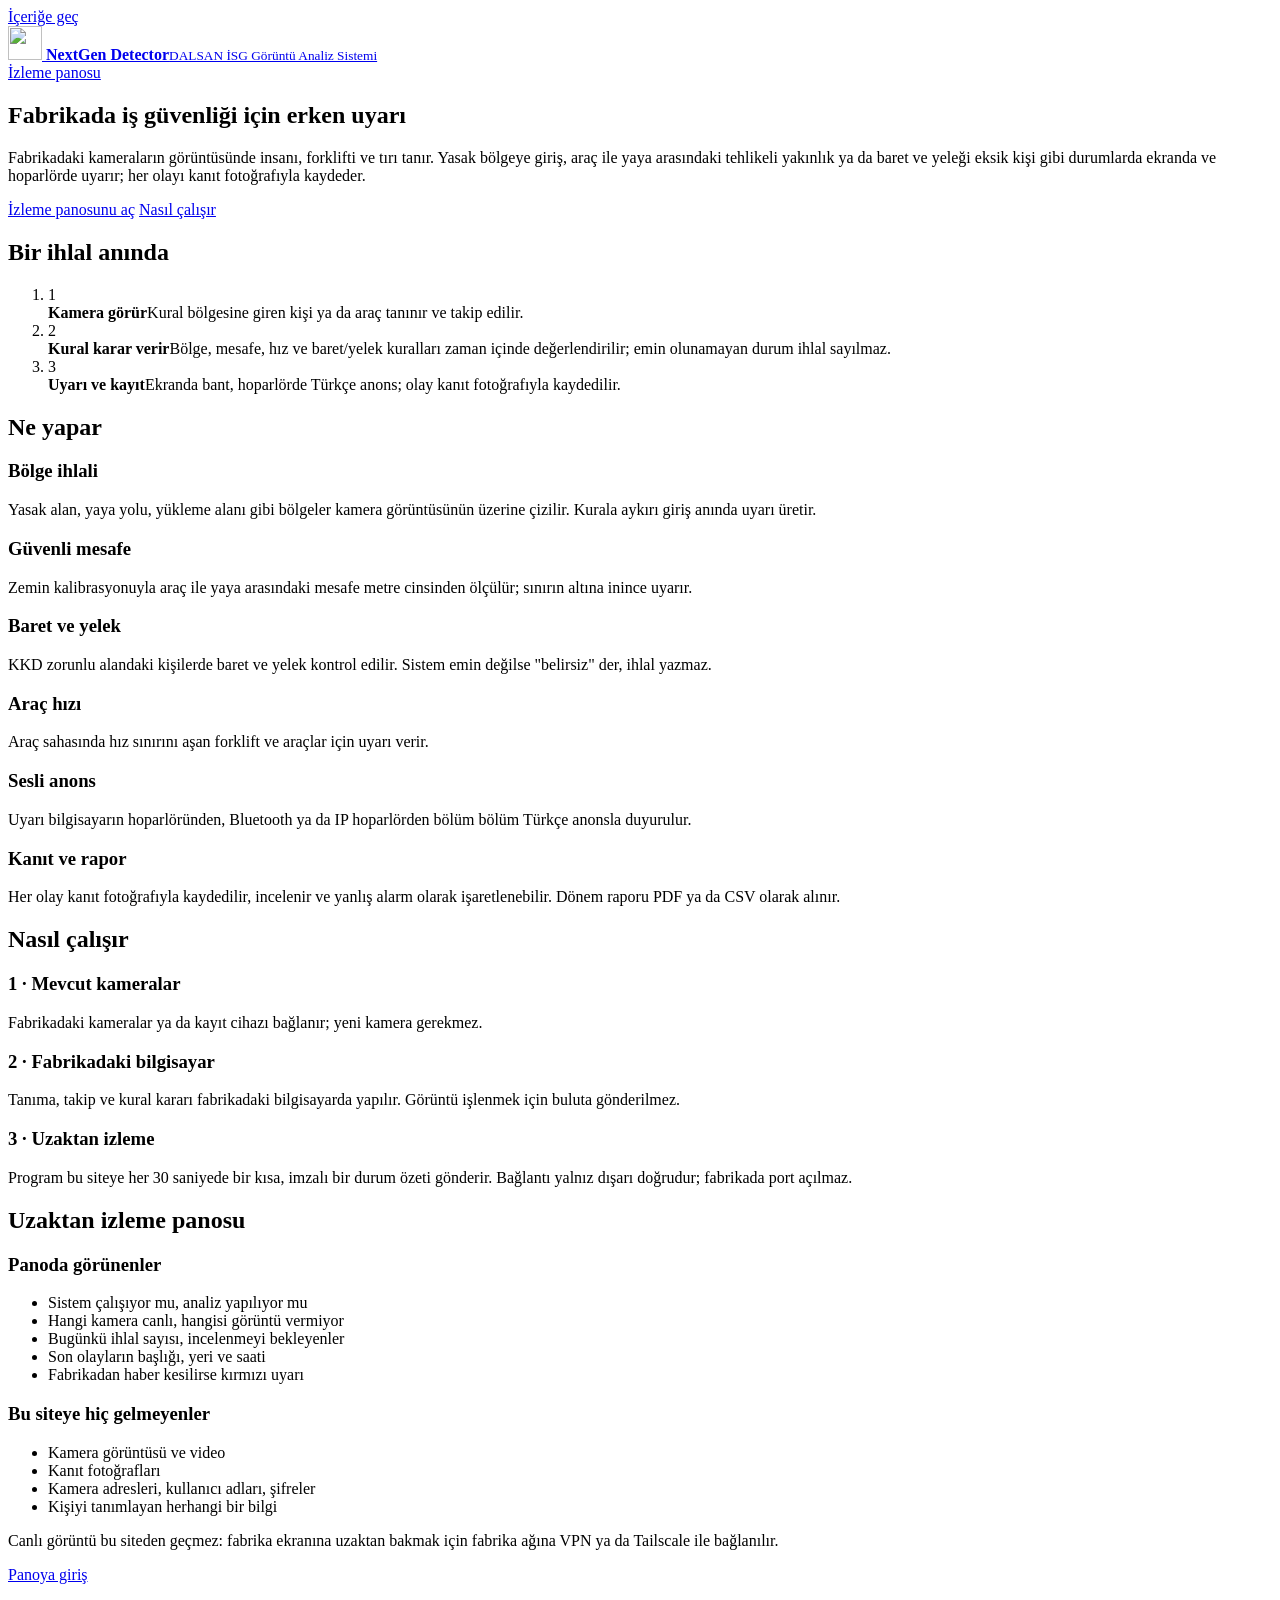
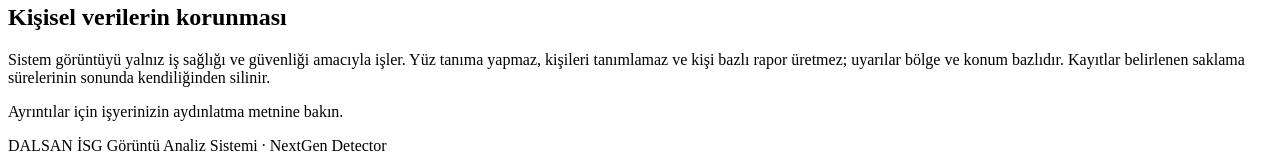
==== public/index.html @ 042dfd29 "Add Vercel site with remote monitoring dashboard for DALSAN Landing page (/) and a password-protecte" ====
<!doctype html>
<html lang="tr">
<head>
  <meta charset="utf-8">
  <meta name="viewport" content="width=device-width, initial-scale=1">
  <title>NextGen Detector · DALSAN İSG</title>
  <meta name="description" content="Fabrikadaki kameralarla iş güvenliği için erken uyarı sistemi ve uzak izleme panosu.">
  <meta name="robots" content="noindex, nofollow">
  <link rel="icon" href="/logo.svg" type="image/svg+xml">
  <link rel="stylesheet" href="/stil.css">
</head>
<body>
  <a class="atlama" href="#icerik">İçeriğe geç</a>

  <header class="ust">
    <div class="kap ust-ic">
      <a class="marka" href="/">
        <img src="/logo.svg" alt="" width="34" height="34">
        <span><b>NextGen Detector</b><small>DALSAN İSG Görüntü Analiz Sistemi</small></span>
      </a>
      <nav class="ust-sag" aria-label="Site">
        <a class="dugme" href="/pano">İzleme panosu</a>
      </nav>
    </div>
  </header>

  <main id="icerik" class="kap">
    <section class="giris-bolumu">
      <div>
        <h1>Fabrikada iş güvenliği için erken uyarı</h1>
        <p class="ozet">Fabrikadaki kameraların görüntüsünde insanı, forklifti ve tırı tanır.
          Yasak bölgeye giriş, araç ile yaya arasındaki tehlikeli yakınlık ya da baret ve
          yeleği eksik kişi gibi durumlarda ekranda ve hoparlörde uyarır; her olayı kanıt
          fotoğrafıyla kaydeder.</p>
        <div class="dugmeler">
          <a class="dugme" href="/pano">İzleme panosunu aç</a>
          <a class="dugme ikincil" href="#nasil">Nasıl çalışır</a>
        </div>
      </div>
      <div class="kart">
        <h2>Bir ihlal anında</h2>
        <ol class="akis">
          <li><span class="sira">1</span><div><b>Kamera görür</b><span>Kural bölgesine giren kişi ya da araç tanınır ve takip edilir.</span></div></li>
          <li><span class="sira">2</span><div><b>Kural karar verir</b><span>Bölge, mesafe, hız ve baret/yelek kuralları zaman içinde değerlendirilir; emin olunamayan durum ihlal sayılmaz.</span></div></li>
          <li><span class="sira">3</span><div><b>Uyarı ve kayıt</b><span>Ekranda bant, hoparlörde Türkçe anons; olay kanıt fotoğrafıyla kaydedilir.</span></div></li>
        </ol>
      </div>
    </section>

    <section class="bolum" aria-labelledby="ne-yapar">
      <h2 id="ne-yapar">Ne yapar</h2>
      <div class="ozellikler">
        <article class="kart">
          <h3>Bölge ihlali</h3>
          <p>Yasak alan, yaya yolu, yükleme alanı gibi bölgeler kamera görüntüsünün üzerine çizilir. Kurala aykırı giriş anında uyarı üretir.</p>
        </article>
        <article class="kart">
          <h3>Güvenli mesafe</h3>
          <p>Zemin kalibrasyonuyla araç ile yaya arasındaki mesafe metre cinsinden ölçülür; sınırın altına inince uyarır.</p>
        </article>
        <article class="kart">
          <h3>Baret ve yelek</h3>
          <p>KKD zorunlu alandaki kişilerde baret ve yelek kontrol edilir. Sistem emin değilse "belirsiz" der, ihlal yazmaz.</p>
        </article>
        <article class="kart">
          <h3>Araç hızı</h3>
          <p>Araç sahasında hız sınırını aşan forklift ve araçlar için uyarı verir.</p>
        </article>
        <article class="kart">
          <h3>Sesli anons</h3>
          <p>Uyarı bilgisayarın hoparlöründen, Bluetooth ya da IP hoparlörden bölüm bölüm Türkçe anonsla duyurulur.</p>
        </article>
        <article class="kart">
          <h3>Kanıt ve rapor</h3>
          <p>Her olay kanıt fotoğrafıyla kaydedilir, incelenir ve yanlış alarm olarak işaretlenebilir. Dönem raporu PDF ya da CSV olarak alınır.</p>
        </article>
      </div>
    </section>

    <section class="bolum" id="nasil" aria-labelledby="nasil-baslik">
      <h2 id="nasil-baslik">Nasıl çalışır</h2>
      <div class="ozellikler">
        <article class="kart">
          <h3>1 · Mevcut kameralar</h3>
          <p>Fabrikadaki kameralar ya da kayıt cihazı bağlanır; yeni kamera gerekmez.</p>
        </article>
        <article class="kart">
          <h3>2 · Fabrikadaki bilgisayar</h3>
          <p>Tanıma, takip ve kural kararı fabrikadaki bilgisayarda yapılır. Görüntü işlenmek için buluta gönderilmez.</p>
        </article>
        <article class="kart">
          <h3>3 · Uzaktan izleme</h3>
          <p>Program bu siteye her 30 saniyede bir kısa, imzalı bir durum özeti gönderir. Bağlantı yalnız dışarı doğrudur; fabrikada port açılmaz.</p>
        </article>
      </div>
    </section>

    <section class="bolum" aria-labelledby="uzak">
      <h2 id="uzak">Uzaktan izleme panosu</h2>
      <div class="liste-iki">
        <div class="kart">
          <h3 class="basari-baslik">Panoda görünenler</h3>
          <ul class="isaretli">
            <li>Sistem çalışıyor mu, analiz yapılıyor mu</li>
            <li>Hangi kamera canlı, hangisi görüntü vermiyor</li>
            <li>Bugünkü ihlal sayısı, incelenmeyi bekleyenler</li>
            <li>Son olayların başlığı, yeri ve saati</li>
            <li>Fabrikadan haber kesilirse kırmızı uyarı</li>
          </ul>
        </div>
        <div class="kart">
          <h3 class="tehlike-baslik">Bu siteye hiç gelmeyenler</h3>
          <ul class="isaretli">
            <li>Kamera görüntüsü ve video</li>
            <li>Kanıt fotoğrafları</li>
            <li>Kamera adresleri, kullanıcı adları, şifreler</li>
            <li>Kişiyi tanımlayan herhangi bir bilgi</li>
          </ul>
        </div>
      </div>
      <p class="not">Canlı görüntü bu siteden geçmez: fabrika ekranına uzaktan bakmak için fabrika
        ağına VPN ya da Tailscale ile bağlanılır.</p>
      <div class="dugmeler"><a class="dugme" href="/pano">Panoya giriş</a></div>
    </section>

    <section class="bolum" aria-labelledby="kvkk">
      <h2 id="kvkk">Kişisel verilerin korunması</h2>
      <div class="kart">
        <p>Sistem görüntüyü yalnız iş sağlığı ve güvenliği amacıyla işler. Yüz tanıma yapmaz,
          kişileri tanımlamaz ve kişi bazlı rapor üretmez; uyarılar bölge ve konum bazlıdır.
          Kayıtlar belirlenen saklama sürelerinin sonunda kendiliğinden silinir.</p>
        <p class="not">Ayrıntılar için işyerinizin aydınlatma metnine bakın.</p>
      </div>
    </section>
  </main>

  <footer class="alt">
    <div class="kap">DALSAN İSG Görüntü Analiz Sistemi · NextGen Detector</div>
  </footer>
</body>
</html>
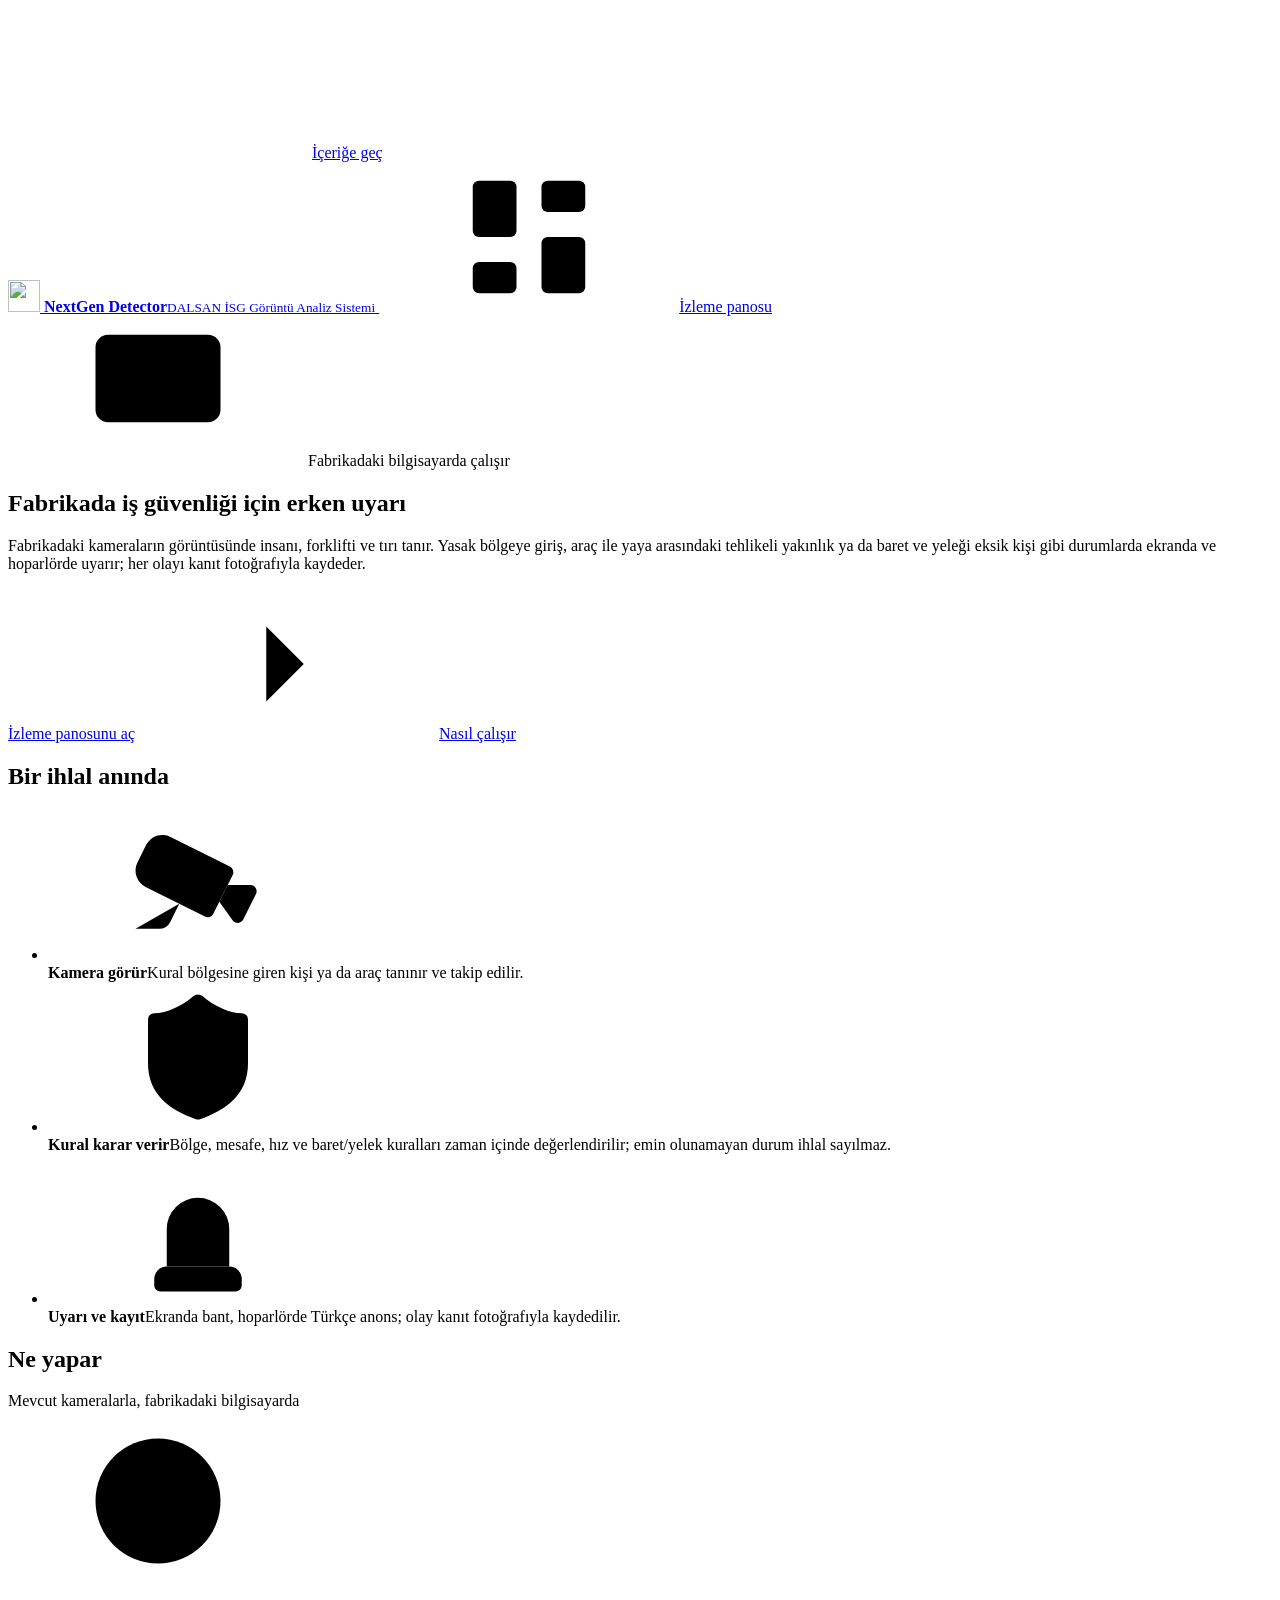
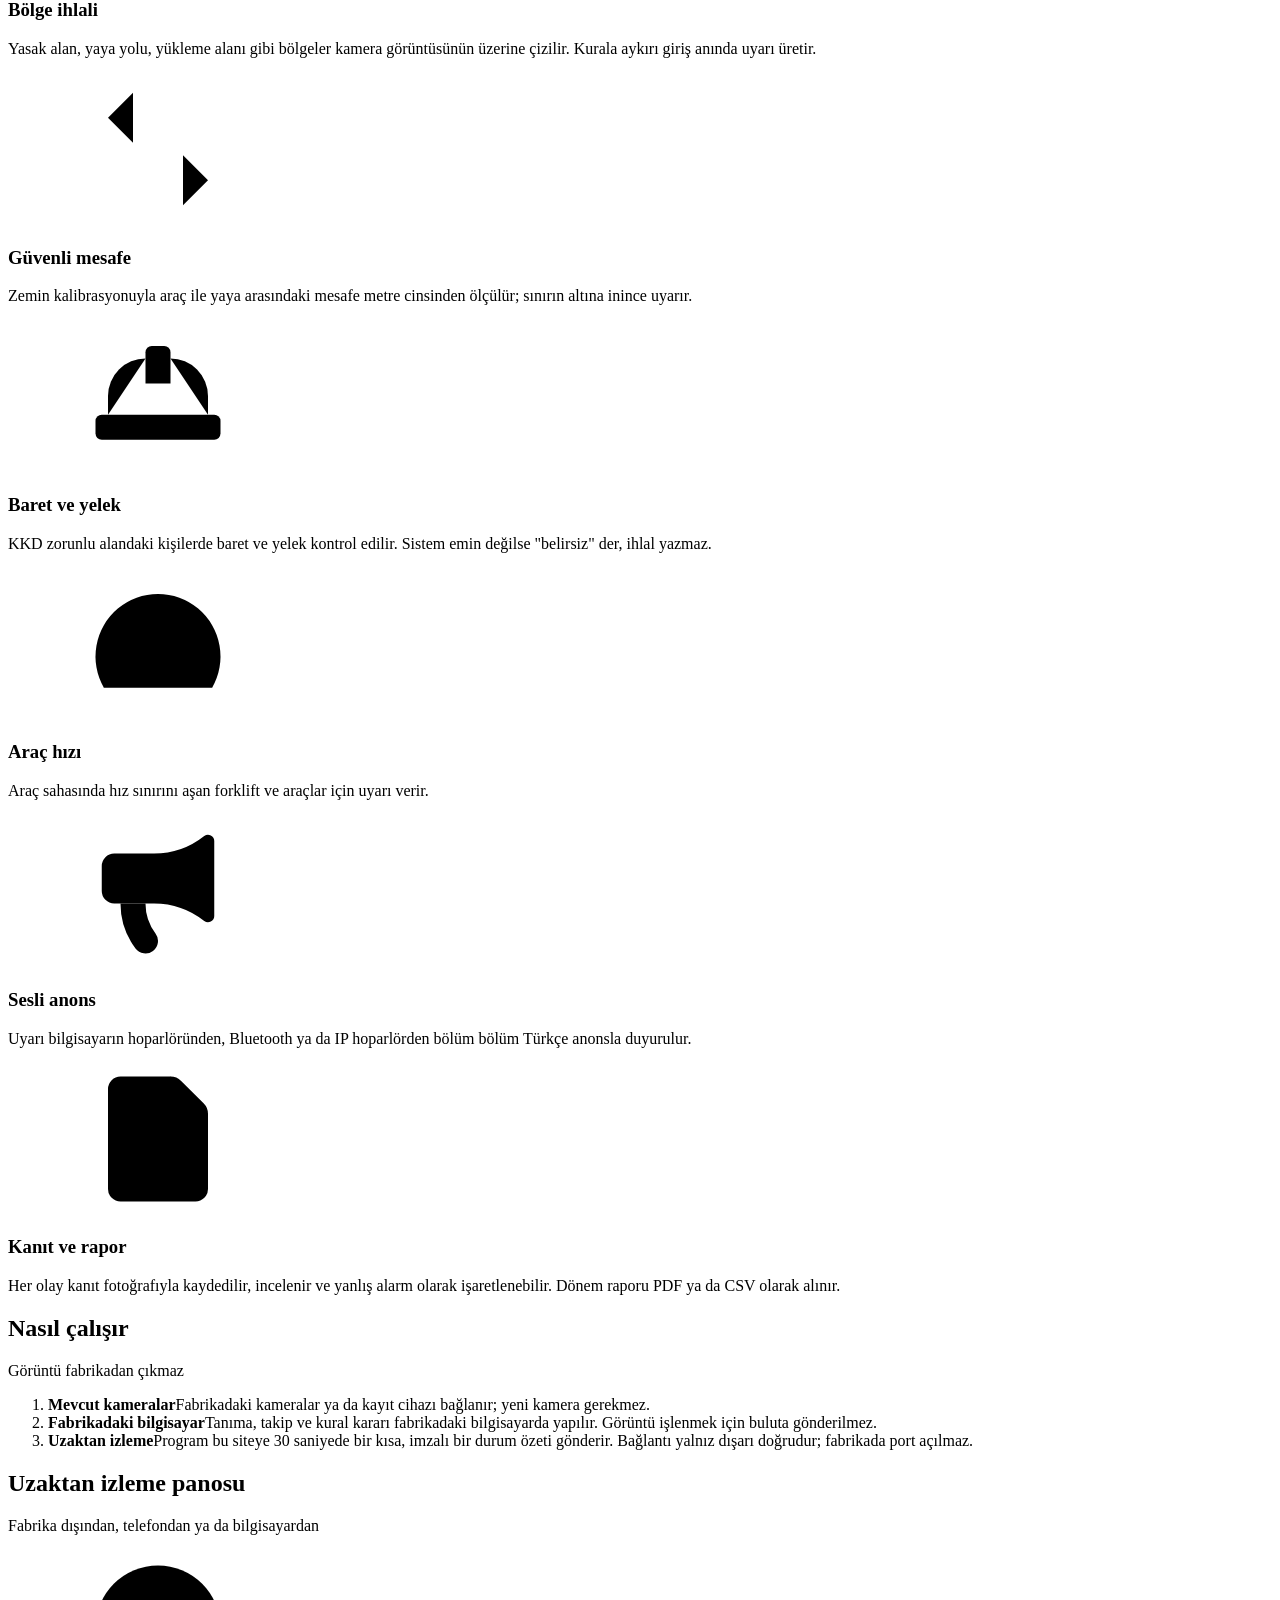
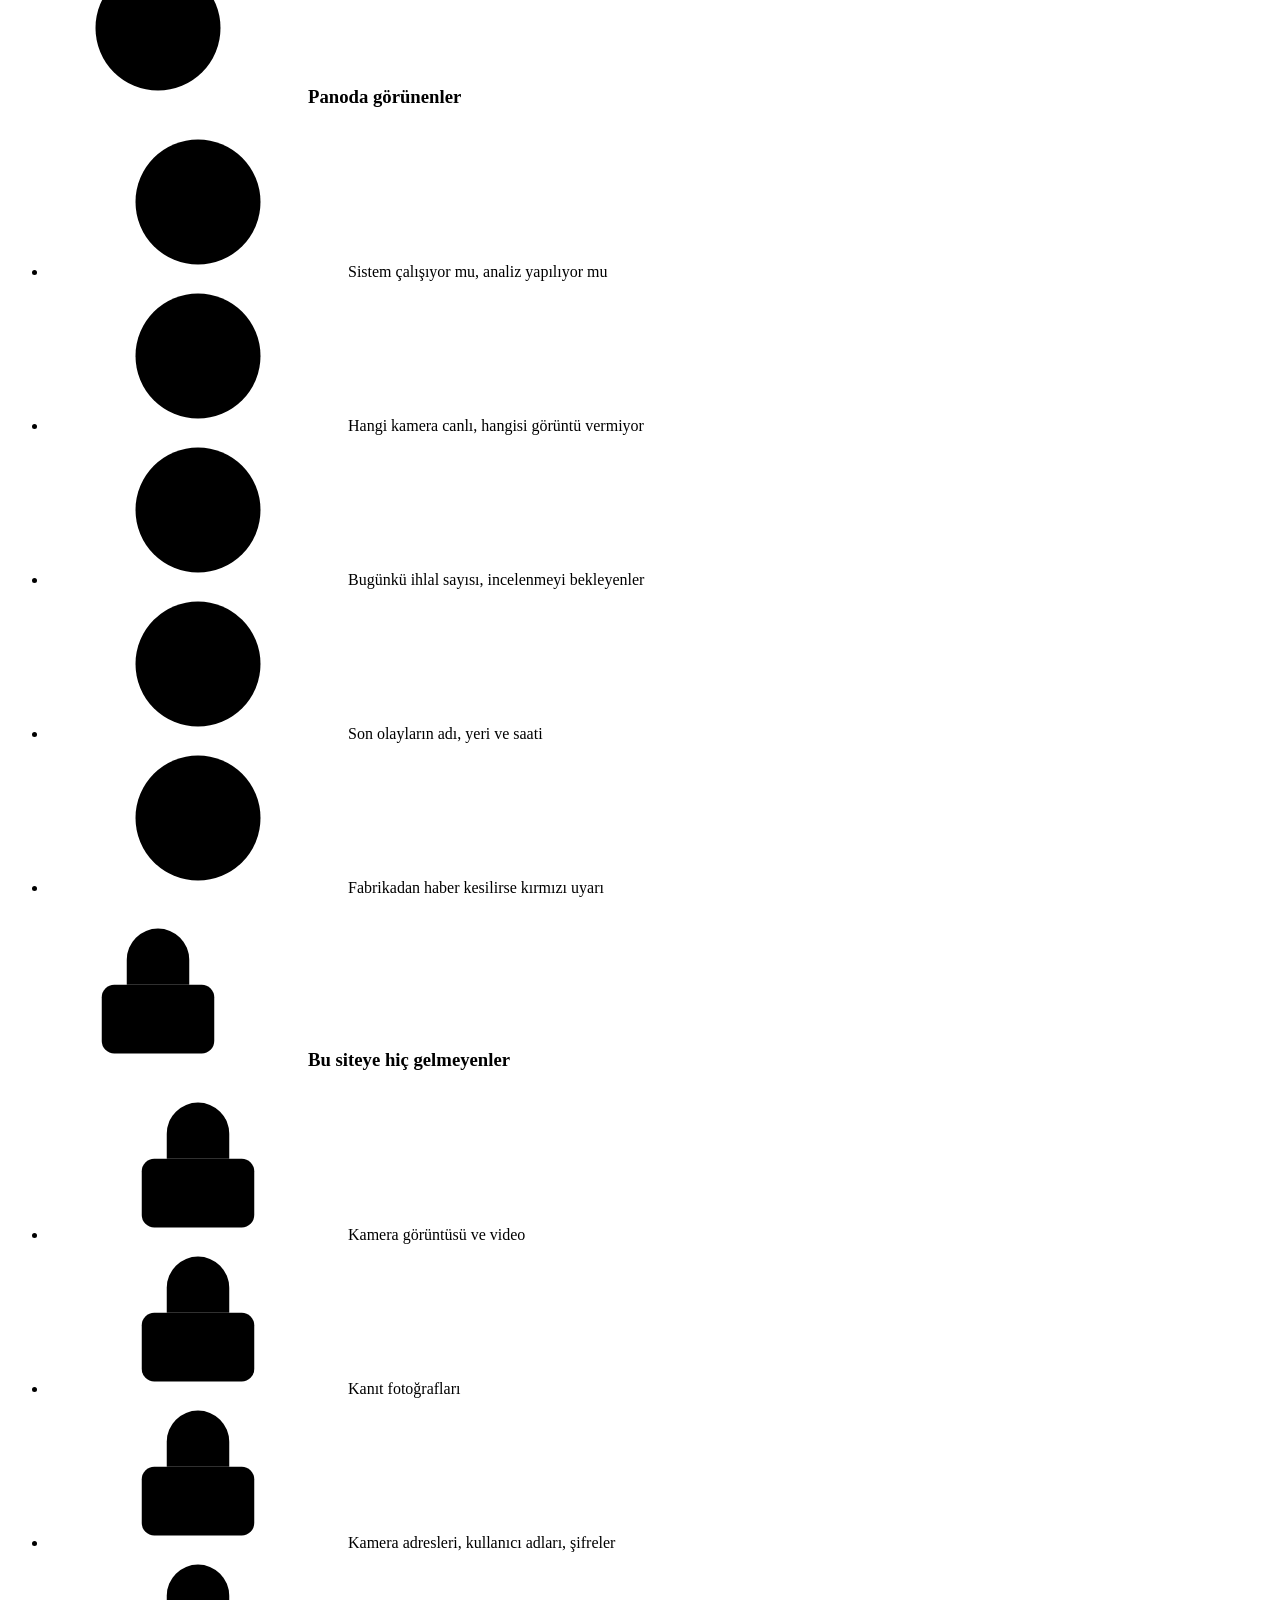
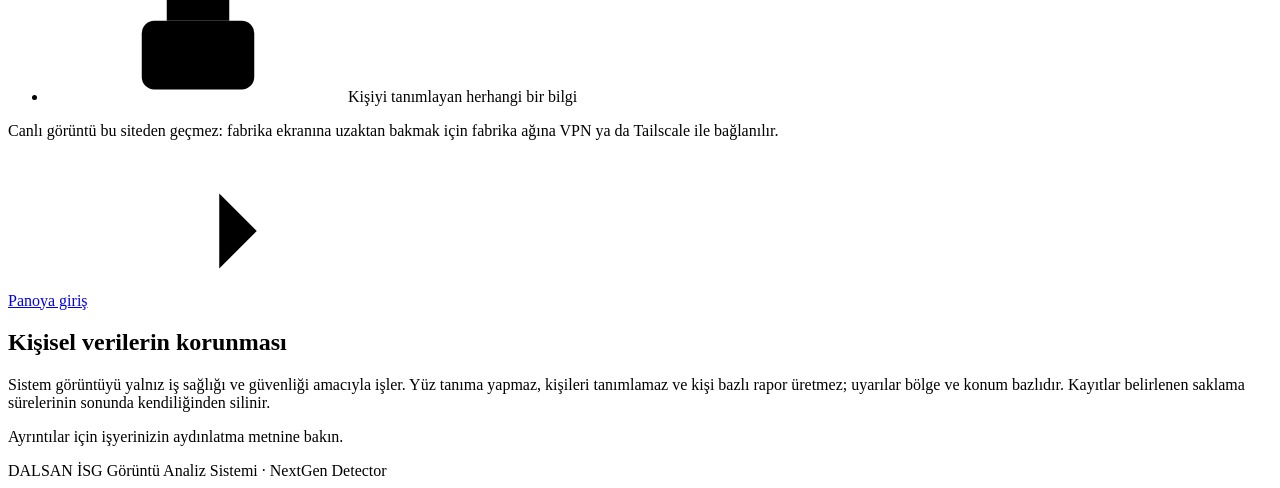
==== commit 10193f04: "Redesign the site with the Innex admin layout and a mobile tab bar Desktop follows the laffogato Inn" ====
--- a/public/index.html
+++ b/public/index.html
@@ -2,7 +2,8 @@
 <html lang="tr">
 <head>
   <meta charset="utf-8">
-  <meta name="viewport" content="width=device-width, initial-scale=1">
+  <meta name="viewport" content="width=device-width, initial-scale=1, viewport-fit=cover">
+  <meta name="theme-color" content="#ffffff">
   <title>NextGen Detector · DALSAN İSG</title>
   <meta name="description" content="Fabrikadaki kameralarla iş güvenliği için erken uyarı sistemi ve uzak izleme panosu.">
   <meta name="robots" content="noindex, nofollow">
@@ -10,132 +11,98 @@
   <link rel="stylesheet" href="/stil.css">
 </head>
 <body>
+  <svg class="gorsel-gizli" aria-hidden="true" focusable="false" xmlns="http://www.w3.org/2000/svg"><symbol id="i-genel" viewBox="0 0 24 24"><rect width="7" height="9" x="3" y="3" rx="1"/> <rect width="7" height="5" x="14" y="3" rx="1"/> <rect width="7" height="9" x="14" y="12" rx="1"/> <rect width="7" height="5" x="3" y="16" rx="1"/></symbol><symbol id="i-kamera" viewBox="0 0 24 24"><path d="M16.75 12h3.632a1 1 0 0 1 .894 1.447l-2.034 4.069a1 1 0 0 1-1.708.134l-2.124-2.97"/> <path d="M17.106 9.053a1 1 0 0 1 .447 1.341l-3.106 6.211a1 1 0 0 1-1.342.447L3.61 12.3a2.92 2.92 0 0 1-1.3-3.91L3.69 5.6a2.92 2.92 0 0 1 3.92-1.3z"/> <path d="M2 19h3.76a2 2 0 0 0 1.8-1.1L9 15"/> <path d="M2 21v-4"/> <path d="M7 9h.01"/></symbol><symbol id="i-olay" viewBox="0 0 24 24"><path d="M10.268 21a2 2 0 0 0 3.464 0"/> <path d="M3.262 15.326A1 1 0 0 0 4 17h16a1 1 0 0 0 .74-1.673C19.41 13.956 18 12.499 18 8A6 6 0 0 0 6 8c0 4.499-1.411 5.956-2.738 7.326"/></symbol><symbol id="i-ekran" viewBox="0 0 24 24"><rect width="20" height="14" x="2" y="3" rx="2"/> <line x1="8" x2="16" y1="21" y2="21"/> <line x1="12" x2="12" y1="17" y2="21"/></symbol><symbol id="i-cikis" viewBox="0 0 24 24"><path d="m16 17 5-5-5-5"/> <path d="M21 12H9"/> <path d="M9 21H5a2 2 0 0 1-2-2V5a2 2 0 0 1 2-2h4"/></symbol><symbol id="i-ana" viewBox="0 0 24 24"><path d="M15 21v-8a1 1 0 0 0-1-1h-4a1 1 0 0 0-1 1v8"/> <path d="M3 10a2 2 0 0 1 .709-1.528l7-6a2 2 0 0 1 2.582 0l7 6A2 2 0 0 1 21 10v9a2 2 0 0 1-2 2H5a2 2 0 0 1-2-2z"/></symbol><symbol id="i-uyari" viewBox="0 0 24 24"><path d="m21.73 18-8-14a2 2 0 0 0-3.48 0l-8 14A2 2 0 0 0 4 21h16a2 2 0 0 0 1.73-3"/> <path d="M12 9v4"/> <path d="M12 17h.01"/></symbol><symbol id="i-tamam" viewBox="0 0 24 24"><circle cx="12" cy="12" r="10"/> <path d="m16 9-5.5 5.5L8 12"/></symbol><symbol id="i-hata" viewBox="0 0 24 24"><circle cx="12" cy="12" r="10"/> <path d="m15 9-6 6"/> <path d="m9 9 6 6"/></symbol><symbol id="i-sistem" viewBox="0 0 24 24"><path d="M22 12h-2.48a2 2 0 0 0-1.93 1.46l-2.35 8.36a.25.25 0 0 1-.48 0L9.24 2.18a.25.25 0 0 0-.48 0l-2.35 8.36A2 2 0 0 1 4.49 12H2"/></symbol><symbol id="i-kural" viewBox="0 0 24 24"><path d="M20 13c0 5-3.5 7.5-7.66 8.95a1 1 0 0 1-.67-.01C7.5 20.5 4 18 4 13V6a1 1 0 0 1 1-1c2 0 4.5-1.2 6.24-2.72a1.17 1.17 0 0 1 1.52 0C14.51 3.81 17 5 19 5a1 1 0 0 1 1 1z"/> <path d="M12 8v4"/> <path d="M12 16h.01"/></symbol><symbol id="i-siren" viewBox="0 0 24 24"><path d="M7 18v-6a5 5 0 1 1 10 0v6"/> <path d="M5 21a1 1 0 0 0 1 1h12a1 1 0 0 0 1-1v-1a2 2 0 0 0-2-2H7a2 2 0 0 0-2 2z"/> <path d="M21 12h1"/> <path d="M18.5 4.5 18 5"/> <path d="M2 12h1"/> <path d="M12 2v1"/> <path d="m4.929 4.929.707.707"/> <path d="M12 12v6"/></symbol><symbol id="i-inceleme" viewBox="0 0 24 24"><path d="m8 11 2 2 4-4"/> <circle cx="11" cy="11" r="8"/> <path d="m21 21-4.3-4.3"/></symbol><symbol id="i-kopuk" viewBox="0 0 24 24"><path d="M12 20h.01"/> <path d="M8.5 16.429a5 5 0 0 1 7 0"/> <path d="M5 12.859a10 10 0 0 1 5.17-2.69"/> <path d="M19 12.859a10 10 0 0 0-2.007-1.523"/> <path d="M2 8.82a15 15 0 0 1 4.177-2.643"/> <path d="M22 8.82a15 15 0 0 0-11.288-3.764"/> <path d="m2 2 20 20"/></symbol><symbol id="i-kilavuz" viewBox="0 0 24 24"><path d="M12 5v16"/> <path d="M20.001 19A2 2 0 0022 17V5a2 2 0 00-1.999-2L16 3.002A5 5 0 0012 5a5 5 0 00-4-2H4a2 2 0 00-2 2v12a2 2 0 001.999 2H8a5 5 0 014 2 5 5 0 014-2z"/></symbol><symbol id="i-yenile" viewBox="0 0 24 24"><path d="M3 12a9 9 0 0 1 9-9 9.75 9.75 0 0 1 6.74 2.74L21 8"/><path d="M21 3v5h-5"/><path d="M21 12a9 9 0 0 1-9 9 9.75 9.75 0 0 1-6.74-2.74L3 16"/><path d="M8 16H3v5"/></symbol><symbol id="i-dis" viewBox="0 0 24 24"><path d="M15 3h6v6"/><path d="M10 14 21 3"/><path d="M18 13v6a2 2 0 0 1-2 2H5a2 2 0 0 1-2-2V8a2 2 0 0 1 2-2h6"/></symbol><symbol id="i-ileri" viewBox="0 0 24 24"><path d="m9 18 6-6-6-6"/></symbol><symbol id="i-saat" viewBox="0 0 24 24"><circle cx="12" cy="12" r="10"/><path d="M12 6v6l4 2"/></symbol><symbol id="i-kilit" viewBox="0 0 24 24"><rect width="18" height="11" x="3" y="11" rx="2" ry="2"/><path d="M7 11V7a5 5 0 0 1 10 0v4"/></symbol><symbol id="i-yasak" viewBox="0 0 24 24"><circle cx="12" cy="12" r="10"/> <path d="M4.929 4.929 19.07 19.071"/></symbol><symbol id="i-mesafe" viewBox="0 0 24 24"><path d="M8 3 4 7l4 4"/> <path d="M4 7h16"/> <path d="m16 21 4-4-4-4"/> <path d="M20 17H4"/></symbol><symbol id="i-kkd" viewBox="0 0 24 24"><path d="M10 10V5a1 1 0 0 1 1-1h2a1 1 0 0 1 1 1v5"/> <path d="M14 6a6 6 0 0 1 6 6v3"/> <path d="M4 15v-3a6 6 0 0 1 6-6"/> <rect x="2" y="15" width="20" height="4" rx="1"/></symbol><symbol id="i-hiz" viewBox="0 0 24 24"><path d="m12 14 4-4"/> <path d="M3.34 19a10 10 0 1 1 17.32 0"/></symbol><symbol id="i-anons" viewBox="0 0 24 24"><path d="M11 6a13 13 0 0 0 8.4-2.8A1 1 0 0 1 21 4v12a1 1 0 0 1-1.6.8A13 13 0 0 0 11 14H5a2 2 0 0 1-2-2V8a2 2 0 0 1 2-2z"/> <path d="M6 14a12 12 0 0 0 2.4 7.2 2 2 0 0 0 3.2-2.4A8 8 0 0 1 10 14"/> <path d="M8 6v8"/></symbol><symbol id="i-rapor" viewBox="0 0 24 24"><path d="M6 22a2 2 0 0 1-2-2V4a2 2 0 0 1 2-2h8a2.4 2.4 0 0 1 1.704.706l3.588 3.588A2.4 2.4 0 0 1 20 8v12a2 2 0 0 1-2 2z"/> <path d="M14 2v5a1 1 0 0 0 1 1h5"/> <path d="M10 9H8"/> <path d="M16 13H8"/> <path d="M16 17H8"/></symbol></svg>
   <a class="atlama" href="#icerik">İçeriğe geç</a>
 
-  <header class="ust">
-    <div class="kap ust-ic">
-      <a class="marka" href="/">
-        <img src="/logo.svg" alt="" width="34" height="34">
-        <span><b>NextGen Detector</b><small>DALSAN İSG Görüntü Analiz Sistemi</small></span>
-      </a>
-      <nav class="ust-sag" aria-label="Site">
-        <a class="dugme" href="/pano">İzleme panosu</a>
-      </nav>
-    </div>
+  <header class="site-ust">
+    <a class="logo-satiri" href="/">
+      <img src="/logo.svg" alt="" width="32" height="32">
+      <span><b>NextGen Detector</b><small>DALSAN İSG Görüntü Analiz Sistemi</small></span>
+    </a>
+    <a class="dugme birincil" href="/pano"><svg class="simge" aria-hidden="true"><use href="#i-genel"/></svg>İzleme panosu</a>
   </header>
 
-  <main id="icerik" class="kap">
-    <section class="giris-bolumu">
+  <main id="icerik" class="site-ana">
+    <section class="kahraman">
       <div>
+        <span class="rozet bilgi"><svg class="simge" aria-hidden="true"><use href="#i-ekran"/></svg>Fabrikadaki bilgisayarda çalışır</span>
         <h1>Fabrikada iş güvenliği için erken uyarı</h1>
         <p class="ozet">Fabrikadaki kameraların görüntüsünde insanı, forklifti ve tırı tanır.
           Yasak bölgeye giriş, araç ile yaya arasındaki tehlikeli yakınlık ya da baret ve
           yeleği eksik kişi gibi durumlarda ekranda ve hoparlörde uyarır; her olayı kanıt
           fotoğrafıyla kaydeder.</p>
         <div class="dugmeler">
-          <a class="dugme" href="/pano">İzleme panosunu aç</a>
+          <a class="dugme birincil" href="/pano">İzleme panosunu aç<svg class="simge" aria-hidden="true"><use href="#i-ileri"/></svg></a>
           <a class="dugme ikincil" href="#nasil">Nasıl çalışır</a>
         </div>
       </div>
-      <div class="kart">
-        <h2>Bir ihlal anında</h2>
-        <ol class="akis">
-          <li><span class="sira">1</span><div><b>Kamera görür</b><span>Kural bölgesine giren kişi ya da araç tanınır ve takip edilir.</span></div></li>
-          <li><span class="sira">2</span><div><b>Kural karar verir</b><span>Bölge, mesafe, hız ve baret/yelek kuralları zaman içinde değerlendirilir; emin olunamayan durum ihlal sayılmaz.</span></div></li>
-          <li><span class="sira">3</span><div><b>Uyarı ve kayıt</b><span>Ekranda bant, hoparlörde Türkçe anons; olay kanıt fotoğrafıyla kaydedilir.</span></div></li>
-        </ol>
-      </div>
+      <section class="kart" aria-labelledby="ihlal-aninda">
+        <div class="kart-basligi"><h2 id="ihlal-aninda">Bir ihlal anında</h2></div>
+        <ul class="cizelge">
+          <li><span class="ikon-kutu "><svg class="simge" aria-hidden="true"><use href="#i-kamera"/></svg></span><div class="cizelge-govde"><b>Kamera görür</b><span>Kural bölgesine giren kişi ya da araç tanınır ve takip edilir.</span></div><span></span></li>
+          <li><span class="ikon-kutu bal"><svg class="simge" aria-hidden="true"><use href="#i-kural"/></svg></span><div class="cizelge-govde"><b>Kural karar verir</b><span>Bölge, mesafe, hız ve baret/yelek kuralları zaman içinde değerlendirilir; emin olunamayan durum ihlal sayılmaz.</span></div><span></span></li>
+          <li><span class="ikon-kutu gul"><svg class="simge" aria-hidden="true"><use href="#i-siren"/></svg></span><div class="cizelge-govde"><b>Uyarı ve kayıt</b><span>Ekranda bant, hoparlörde Türkçe anons; olay kanıt fotoğrafıyla kaydedilir.</span></div><span></span></li>
+        </ul>
+      </section>
     </section>
 
     <section class="bolum" aria-labelledby="ne-yapar">
-      <h2 id="ne-yapar">Ne yapar</h2>
-      <div class="ozellikler">
-        <article class="kart">
-          <h3>Bölge ihlali</h3>
-          <p>Yasak alan, yaya yolu, yükleme alanı gibi bölgeler kamera görüntüsünün üzerine çizilir. Kurala aykırı giriş anında uyarı üretir.</p>
-        </article>
-        <article class="kart">
-          <h3>Güvenli mesafe</h3>
-          <p>Zemin kalibrasyonuyla araç ile yaya arasındaki mesafe metre cinsinden ölçülür; sınırın altına inince uyarır.</p>
-        </article>
-        <article class="kart">
-          <h3>Baret ve yelek</h3>
-          <p>KKD zorunlu alandaki kişilerde baret ve yelek kontrol edilir. Sistem emin değilse "belirsiz" der, ihlal yazmaz.</p>
-        </article>
-        <article class="kart">
-          <h3>Araç hızı</h3>
-          <p>Araç sahasında hız sınırını aşan forklift ve araçlar için uyarı verir.</p>
-        </article>
-        <article class="kart">
-          <h3>Sesli anons</h3>
-          <p>Uyarı bilgisayarın hoparlöründen, Bluetooth ya da IP hoparlörden bölüm bölüm Türkçe anonsla duyurulur.</p>
-        </article>
-        <article class="kart">
-          <h3>Kanıt ve rapor</h3>
-          <p>Her olay kanıt fotoğrafıyla kaydedilir, incelenir ve yanlış alarm olarak işaretlenebilir. Dönem raporu PDF ya da CSV olarak alınır.</p>
-        </article>
+      <div class="bolum-basligi"><h2 id="ne-yapar">Ne yapar</h2><p>Mevcut kameralarla, fabrikadaki bilgisayarda</p></div>
+      <div class="ozellik-izgara">
+        <article class="ozellik"><span class="ikon-kutu gul"><svg class="simge" aria-hidden="true"><use href="#i-yasak"/></svg></span><h3>Bölge ihlali</h3><p>Yasak alan, yaya yolu, yükleme alanı gibi bölgeler kamera görüntüsünün üzerine çizilir. Kurala aykırı giriş anında uyarı üretir.</p></article>
+        <article class="ozellik"><span class="ikon-kutu "><svg class="simge" aria-hidden="true"><use href="#i-mesafe"/></svg></span><h3>Güvenli mesafe</h3><p>Zemin kalibrasyonuyla araç ile yaya arasındaki mesafe metre cinsinden ölçülür; sınırın altına inince uyarır.</p></article>
+        <article class="ozellik"><span class="ikon-kutu bal"><svg class="simge" aria-hidden="true"><use href="#i-kkd"/></svg></span><h3>Baret ve yelek</h3><p>KKD zorunlu alandaki kişilerde baret ve yelek kontrol edilir. Sistem emin değilse "belirsiz" der, ihlal yazmaz.</p></article>
+        <article class="ozellik"><span class="ikon-kutu mor"><svg class="simge" aria-hidden="true"><use href="#i-hiz"/></svg></span><h3>Araç hızı</h3><p>Araç sahasında hız sınırını aşan forklift ve araçlar için uyarı verir.</p></article>
+        <article class="ozellik"><span class="ikon-kutu yesil"><svg class="simge" aria-hidden="true"><use href="#i-anons"/></svg></span><h3>Sesli anons</h3><p>Uyarı bilgisayarın hoparlöründen, Bluetooth ya da IP hoparlörden bölüm bölüm Türkçe anonsla duyurulur.</p></article>
+        <article class="ozellik"><span class="ikon-kutu gri"><svg class="simge" aria-hidden="true"><use href="#i-rapor"/></svg></span><h3>Kanıt ve rapor</h3><p>Her olay kanıt fotoğrafıyla kaydedilir, incelenir ve yanlış alarm olarak işaretlenebilir. Dönem raporu PDF ya da CSV olarak alınır.</p></article>
       </div>
     </section>
 
     <section class="bolum" id="nasil" aria-labelledby="nasil-baslik">
-      <h2 id="nasil-baslik">Nasıl çalışır</h2>
-      <div class="ozellikler">
-        <article class="kart">
-          <h3>1 · Mevcut kameralar</h3>
-          <p>Fabrikadaki kameralar ya da kayıt cihazı bağlanır; yeni kamera gerekmez.</p>
-        </article>
-        <article class="kart">
-          <h3>2 · Fabrikadaki bilgisayar</h3>
-          <p>Tanıma, takip ve kural kararı fabrikadaki bilgisayarda yapılır. Görüntü işlenmek için buluta gönderilmez.</p>
-        </article>
-        <article class="kart">
-          <h3>3 · Uzaktan izleme</h3>
-          <p>Program bu siteye her 30 saniyede bir kısa, imzalı bir durum özeti gönderir. Bağlantı yalnız dışarı doğrudur; fabrikada port açılmaz.</p>
-        </article>
-      </div>
+      <div class="bolum-basligi"><h2 id="nasil-baslik">Nasıl çalışır</h2><p>Görüntü fabrikadan çıkmaz</p></div>
+      <ol class="adim-gostergesi">
+        <li><b>Mevcut kameralar</b><span>Fabrikadaki kameralar ya da kayıt cihazı bağlanır; yeni kamera gerekmez.</span></li>
+        <li><b>Fabrikadaki bilgisayar</b><span>Tanıma, takip ve kural kararı fabrikadaki bilgisayarda yapılır. Görüntü işlenmek için buluta gönderilmez.</span></li>
+        <li><b>Uzaktan izleme</b><span>Program bu siteye 30 saniyede bir kısa, imzalı bir durum özeti gönderir. Bağlantı yalnız dışarı doğrudur; fabrikada port açılmaz.</span></li>
+      </ol>
     </section>
 
     <section class="bolum" aria-labelledby="uzak">
-      <h2 id="uzak">Uzaktan izleme panosu</h2>
-      <div class="liste-iki">
-        <div class="kart">
-          <h3 class="basari-baslik">Panoda görünenler</h3>
-          <ul class="isaretli">
-            <li>Sistem çalışıyor mu, analiz yapılıyor mu</li>
-            <li>Hangi kamera canlı, hangisi görüntü vermiyor</li>
-            <li>Bugünkü ihlal sayısı, incelenmeyi bekleyenler</li>
-            <li>Son olayların başlığı, yeri ve saati</li>
-            <li>Fabrikadan haber kesilirse kırmızı uyarı</li>
+      <div class="bolum-basligi"><h2 id="uzak">Uzaktan izleme panosu</h2><p>Fabrika dışından, telefondan ya da bilgisayardan</p></div>
+      <div class="iki-kart">
+        <div class="liste-karti">
+          <h3><span class="ikon-kutu yesil"><svg class="simge" aria-hidden="true"><use href="#i-tamam"/></svg></span>Panoda görünenler</h3>
+          <ul class="gizlilik-listesi">
+            <li><svg class="simge" aria-hidden="true"><use href="#i-tamam"/></svg>Sistem çalışıyor mu, analiz yapılıyor mu</li>
+            <li><svg class="simge" aria-hidden="true"><use href="#i-tamam"/></svg>Hangi kamera canlı, hangisi görüntü vermiyor</li>
+            <li><svg class="simge" aria-hidden="true"><use href="#i-tamam"/></svg>Bugünkü ihlal sayısı, incelenmeyi bekleyenler</li>
+            <li><svg class="simge" aria-hidden="true"><use href="#i-tamam"/></svg>Son olayların adı, yeri ve saati</li>
+            <li><svg class="simge" aria-hidden="true"><use href="#i-tamam"/></svg>Fabrikadan haber kesilirse kırmızı uyarı</li>
           </ul>
         </div>
-        <div class="kart">
-          <h3 class="tehlike-baslik">Bu siteye hiç gelmeyenler</h3>
-          <ul class="isaretli">
-            <li>Kamera görüntüsü ve video</li>
-            <li>Kanıt fotoğrafları</li>
-            <li>Kamera adresleri, kullanıcı adları, şifreler</li>
-            <li>Kişiyi tanımlayan herhangi bir bilgi</li>
+        <div class="liste-karti">
+          <h3><span class="ikon-kutu gul"><svg class="simge" aria-hidden="true"><use href="#i-kilit"/></svg></span>Bu siteye hiç gelmeyenler</h3>
+          <ul class="gizlilik-listesi">
+            <li><svg class="simge" aria-hidden="true"><use href="#i-kilit"/></svg>Kamera görüntüsü ve video</li>
+            <li><svg class="simge" aria-hidden="true"><use href="#i-kilit"/></svg>Kanıt fotoğrafları</li>
+            <li><svg class="simge" aria-hidden="true"><use href="#i-kilit"/></svg>Kamera adresleri, kullanıcı adları, şifreler</li>
+            <li><svg class="simge" aria-hidden="true"><use href="#i-kilit"/></svg>Kişiyi tanımlayan herhangi bir bilgi</li>
           </ul>
         </div>
       </div>
-      <p class="not">Canlı görüntü bu siteden geçmez: fabrika ekranına uzaktan bakmak için fabrika
-        ağına VPN ya da Tailscale ile bağlanılır.</p>
-      <div class="dugmeler"><a class="dugme" href="/pano">Panoya giriş</a></div>
+      <p class="not">Canlı görüntü bu siteden geçmez: fabrika ekranına uzaktan bakmak için fabrika ağına VPN ya da Tailscale ile bağlanılır.</p>
+      <div class="dugmeler"><a class="dugme birincil" href="/pano">Panoya giriş<svg class="simge" aria-hidden="true"><use href="#i-ileri"/></svg></a></div>
     </section>
 
     <section class="bolum" aria-labelledby="kvkk">
-      <h2 id="kvkk">Kişisel verilerin korunması</h2>
-      <div class="kart">
-        <p>Sistem görüntüyü yalnız iş sağlığı ve güvenliği amacıyla işler. Yüz tanıma yapmaz,
-          kişileri tanımlamaz ve kişi bazlı rapor üretmez; uyarılar bölge ve konum bazlıdır.
-          Kayıtlar belirlenen saklama sürelerinin sonunda kendiliğinden silinir.</p>
-        <p class="not">Ayrıntılar için işyerinizin aydınlatma metnine bakın.</p>
-      </div>
+      <div class="bolum-basligi"><h2 id="kvkk">Kişisel verilerin korunması</h2></div>
+      <p class="ikincil-metin">Sistem görüntüyü yalnız iş sağlığı ve güvenliği amacıyla işler. Yüz tanıma yapmaz,
+        kişileri tanımlamaz ve kişi bazlı rapor üretmez; uyarılar bölge ve konum bazlıdır.
+        Kayıtlar belirlenen saklama sürelerinin sonunda kendiliğinden silinir.</p>
+      <p class="not">Ayrıntılar için işyerinizin aydınlatma metnine bakın.</p>
     </section>
   </main>
 
-  <footer class="alt">
-    <div class="kap">DALSAN İSG Görüntü Analiz Sistemi · NextGen Detector</div>
-  </footer>
+  <footer class="site-alt">DALSAN İSG Görüntü Analiz Sistemi · NextGen Detector</footer>
 </body>
 </html>
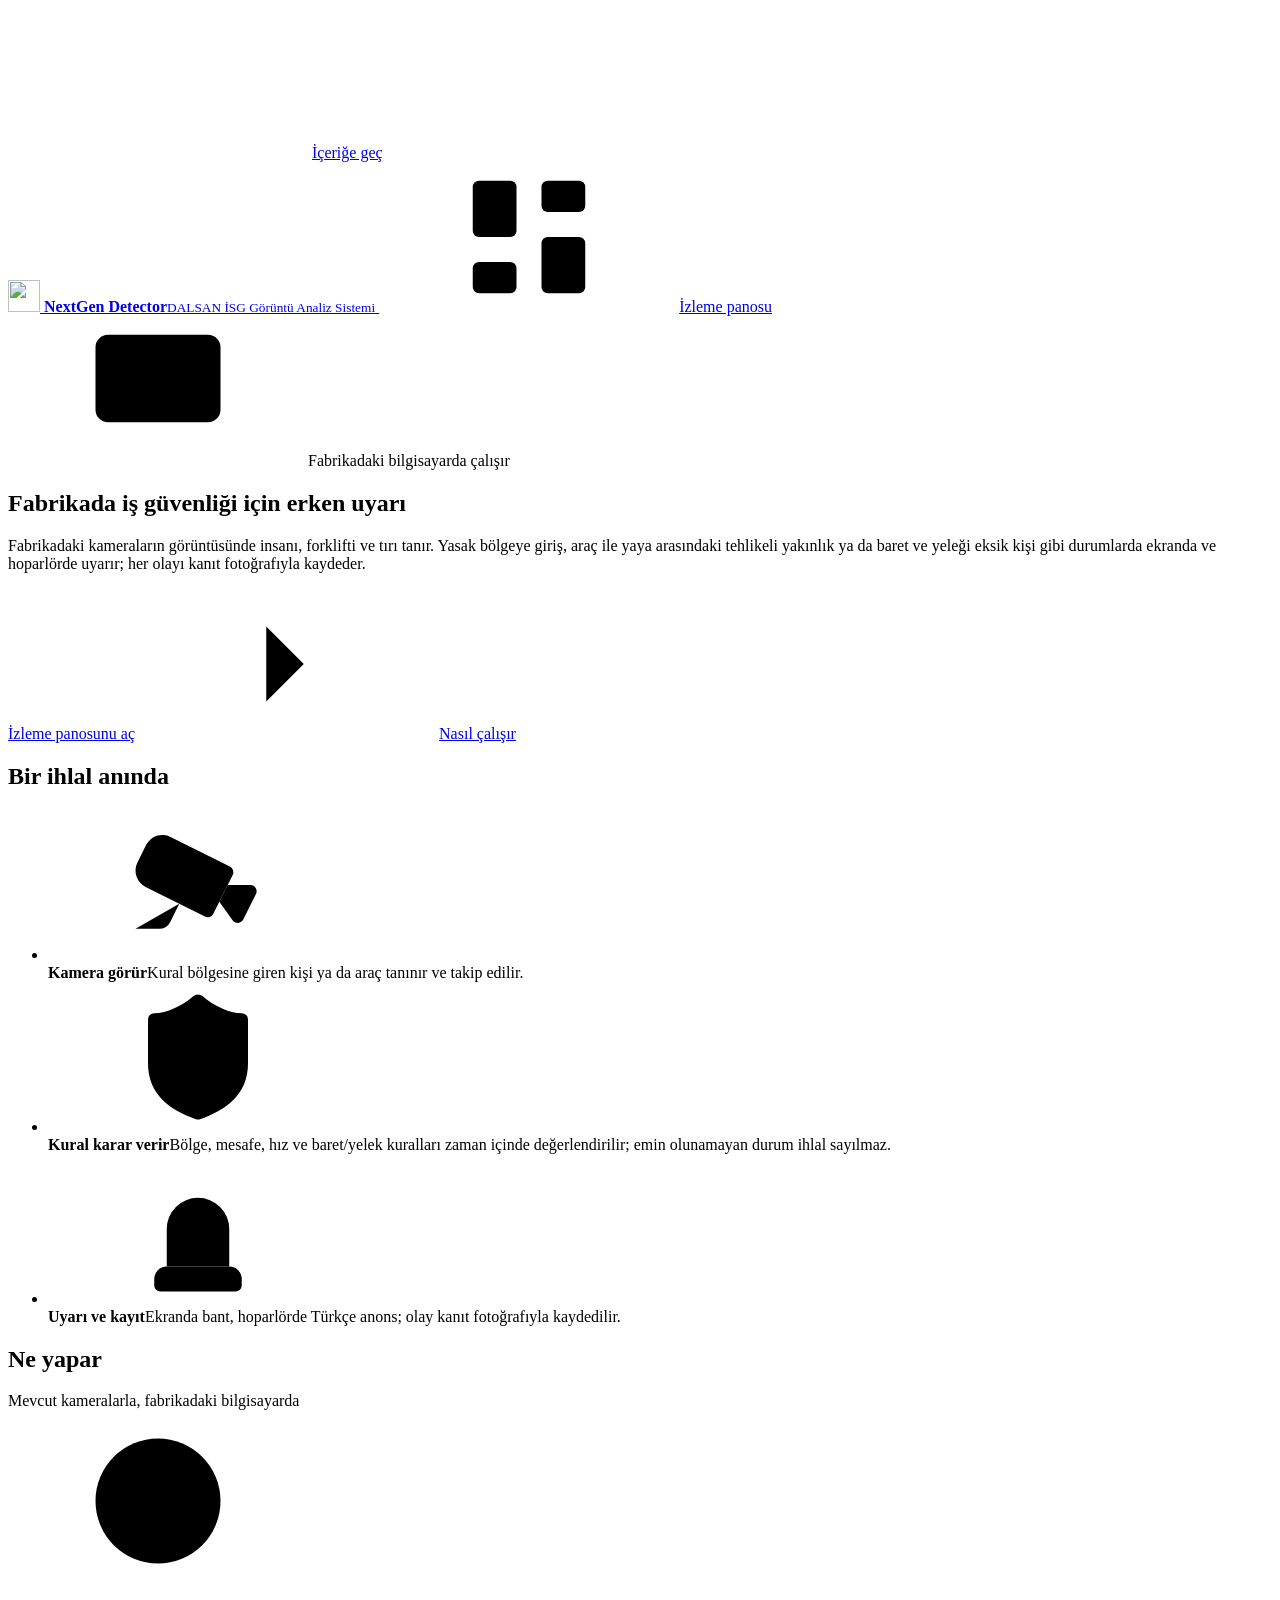
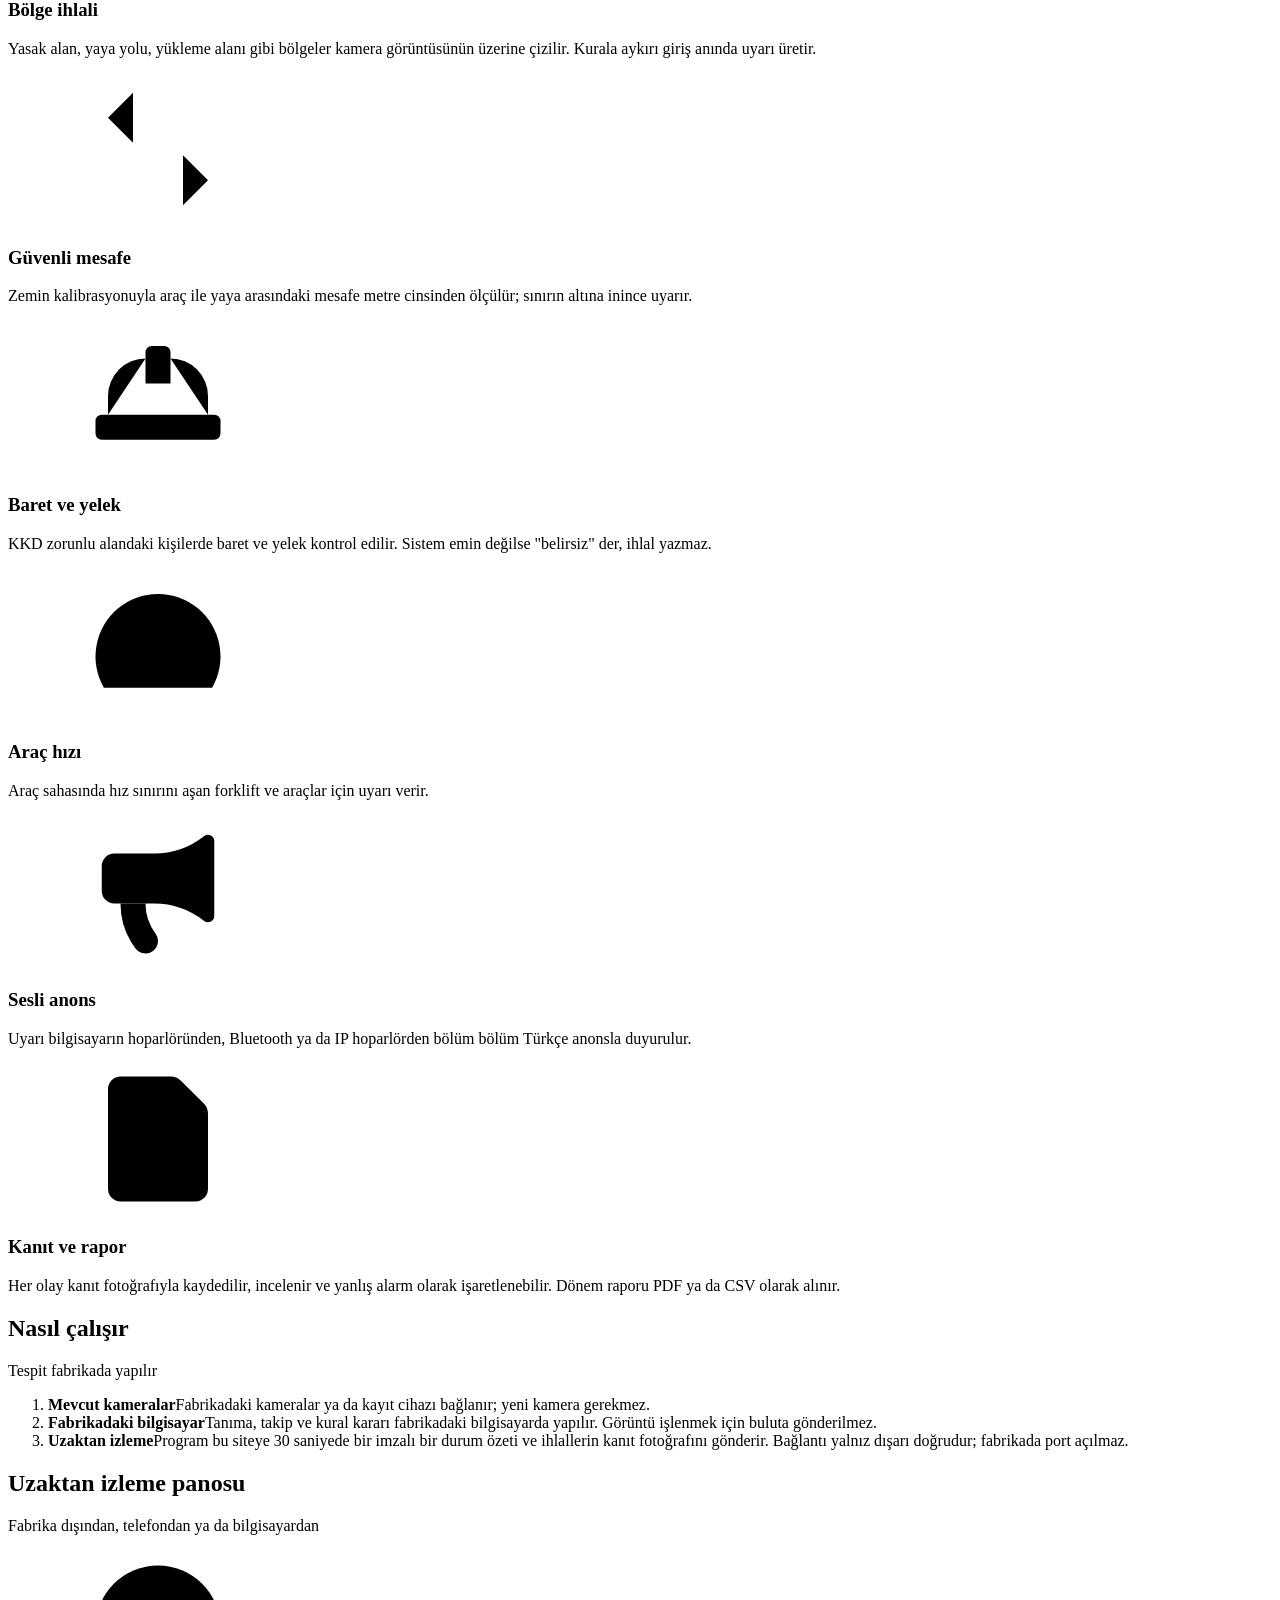
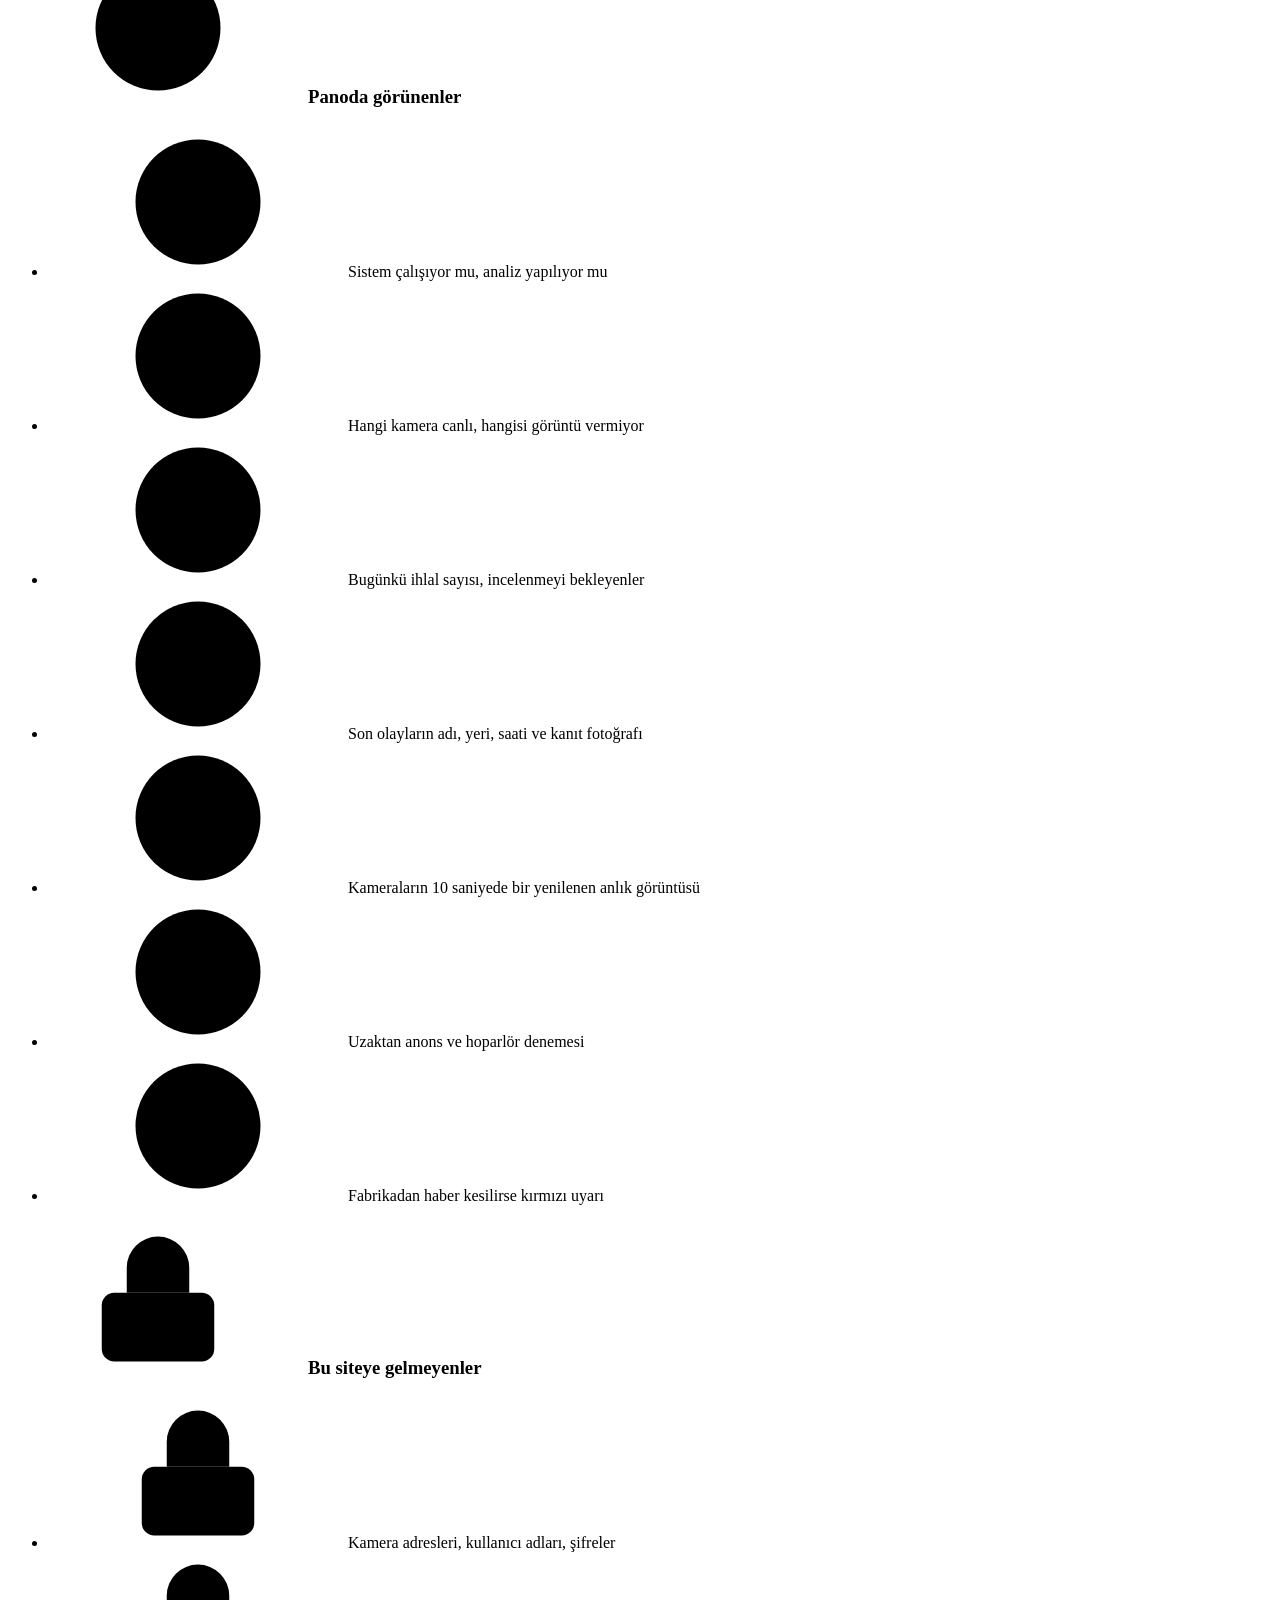
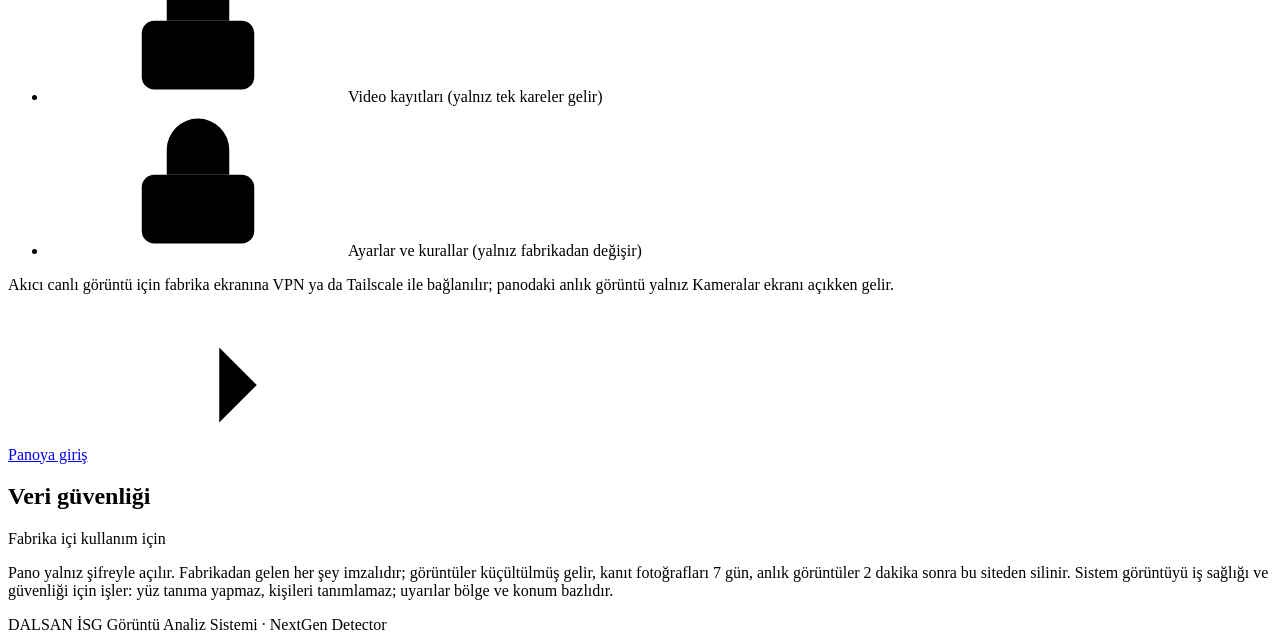
==== commit 0f06163b: "Show evidence photos and camera snapshots on the dashboard The factory uses the dashboard internally" ====
--- a/public/index.html
+++ b/public/index.html
@@ -59,11 +59,11 @@
     </section>
 
     <section class="bolum" id="nasil" aria-labelledby="nasil-baslik">
-      <div class="bolum-basligi"><h2 id="nasil-baslik">Nasıl çalışır</h2><p>Görüntü fabrikadan çıkmaz</p></div>
+      <div class="bolum-basligi"><h2 id="nasil-baslik">Nasıl çalışır</h2><p>Tespit fabrikada yapılır</p></div>
       <ol class="adim-gostergesi">
         <li><b>Mevcut kameralar</b><span>Fabrikadaki kameralar ya da kayıt cihazı bağlanır; yeni kamera gerekmez.</span></li>
         <li><b>Fabrikadaki bilgisayar</b><span>Tanıma, takip ve kural kararı fabrikadaki bilgisayarda yapılır. Görüntü işlenmek için buluta gönderilmez.</span></li>
-        <li><b>Uzaktan izleme</b><span>Program bu siteye 30 saniyede bir kısa, imzalı bir durum özeti gönderir. Bağlantı yalnız dışarı doğrudur; fabrikada port açılmaz.</span></li>
+        <li><b>Uzaktan izleme</b><span>Program bu siteye 30 saniyede bir imzalı bir durum özeti ve ihlallerin kanıt fotoğrafını gönderir. Bağlantı yalnız dışarı doğrudur; fabrikada port açılmaz.</span></li>
       </ol>
     </section>
 
@@ -76,30 +76,31 @@
             <li><svg class="simge" aria-hidden="true"><use href="#i-tamam"/></svg>Sistem çalışıyor mu, analiz yapılıyor mu</li>
             <li><svg class="simge" aria-hidden="true"><use href="#i-tamam"/></svg>Hangi kamera canlı, hangisi görüntü vermiyor</li>
             <li><svg class="simge" aria-hidden="true"><use href="#i-tamam"/></svg>Bugünkü ihlal sayısı, incelenmeyi bekleyenler</li>
-            <li><svg class="simge" aria-hidden="true"><use href="#i-tamam"/></svg>Son olayların adı, yeri ve saati</li>
+            <li><svg class="simge" aria-hidden="true"><use href="#i-tamam"/></svg>Son olayların adı, yeri, saati ve kanıt fotoğrafı</li>
+            <li><svg class="simge" aria-hidden="true"><use href="#i-tamam"/></svg>Kameraların 10 saniyede bir yenilenen anlık görüntüsü</li>
+            <li><svg class="simge" aria-hidden="true"><use href="#i-tamam"/></svg>Uzaktan anons ve hoparlör denemesi</li>
             <li><svg class="simge" aria-hidden="true"><use href="#i-tamam"/></svg>Fabrikadan haber kesilirse kırmızı uyarı</li>
           </ul>
         </div>
         <div class="liste-karti">
-          <h3><span class="ikon-kutu gul"><svg class="simge" aria-hidden="true"><use href="#i-kilit"/></svg></span>Bu siteye hiç gelmeyenler</h3>
+          <h3><span class="ikon-kutu gul"><svg class="simge" aria-hidden="true"><use href="#i-kilit"/></svg></span>Bu siteye gelmeyenler</h3>
           <ul class="gizlilik-listesi">
-            <li><svg class="simge" aria-hidden="true"><use href="#i-kilit"/></svg>Kamera görüntüsü ve video</li>
-            <li><svg class="simge" aria-hidden="true"><use href="#i-kilit"/></svg>Kanıt fotoğrafları</li>
             <li><svg class="simge" aria-hidden="true"><use href="#i-kilit"/></svg>Kamera adresleri, kullanıcı adları, şifreler</li>
-            <li><svg class="simge" aria-hidden="true"><use href="#i-kilit"/></svg>Kişiyi tanımlayan herhangi bir bilgi</li>
+            <li><svg class="simge" aria-hidden="true"><use href="#i-kilit"/></svg>Video kayıtları (yalnız tek kareler gelir)</li>
+            <li><svg class="simge" aria-hidden="true"><use href="#i-kilit"/></svg>Ayarlar ve kurallar (yalnız fabrikadan değişir)</li>
           </ul>
         </div>
       </div>
-      <p class="not">Canlı görüntü bu siteden geçmez: fabrika ekranına uzaktan bakmak için fabrika ağına VPN ya da Tailscale ile bağlanılır.</p>
+      <p class="not">Akıcı canlı görüntü için fabrika ekranına VPN ya da Tailscale ile bağlanılır; panodaki anlık görüntü yalnız Kameralar ekranı açıkken gelir.</p>
       <div class="dugmeler"><a class="dugme birincil" href="/pano">Panoya giriş<svg class="simge" aria-hidden="true"><use href="#i-ileri"/></svg></a></div>
     </section>
 
     <section class="bolum" aria-labelledby="kvkk">
-      <div class="bolum-basligi"><h2 id="kvkk">Kişisel verilerin korunması</h2></div>
-      <p class="ikincil-metin">Sistem görüntüyü yalnız iş sağlığı ve güvenliği amacıyla işler. Yüz tanıma yapmaz,
-        kişileri tanımlamaz ve kişi bazlı rapor üretmez; uyarılar bölge ve konum bazlıdır.
-        Kayıtlar belirlenen saklama sürelerinin sonunda kendiliğinden silinir.</p>
-      <p class="not">Ayrıntılar için işyerinizin aydınlatma metnine bakın.</p>
+      <div class="bolum-basligi"><h2 id="kvkk">Veri güvenliği</h2><p>Fabrika içi kullanım için</p></div>
+      <p class="ikincil-metin">Pano yalnız şifreyle açılır. Fabrikadan gelen her şey imzalıdır; görüntüler
+        küçültülmüş gelir, kanıt fotoğrafları 7 gün, anlık görüntüler 2 dakika sonra bu siteden silinir.
+        Sistem görüntüyü iş sağlığı ve güvenliği için işler: yüz tanıma yapmaz, kişileri tanımlamaz;
+        uyarılar bölge ve konum bazlıdır.</p>
     </section>
   </main>
 
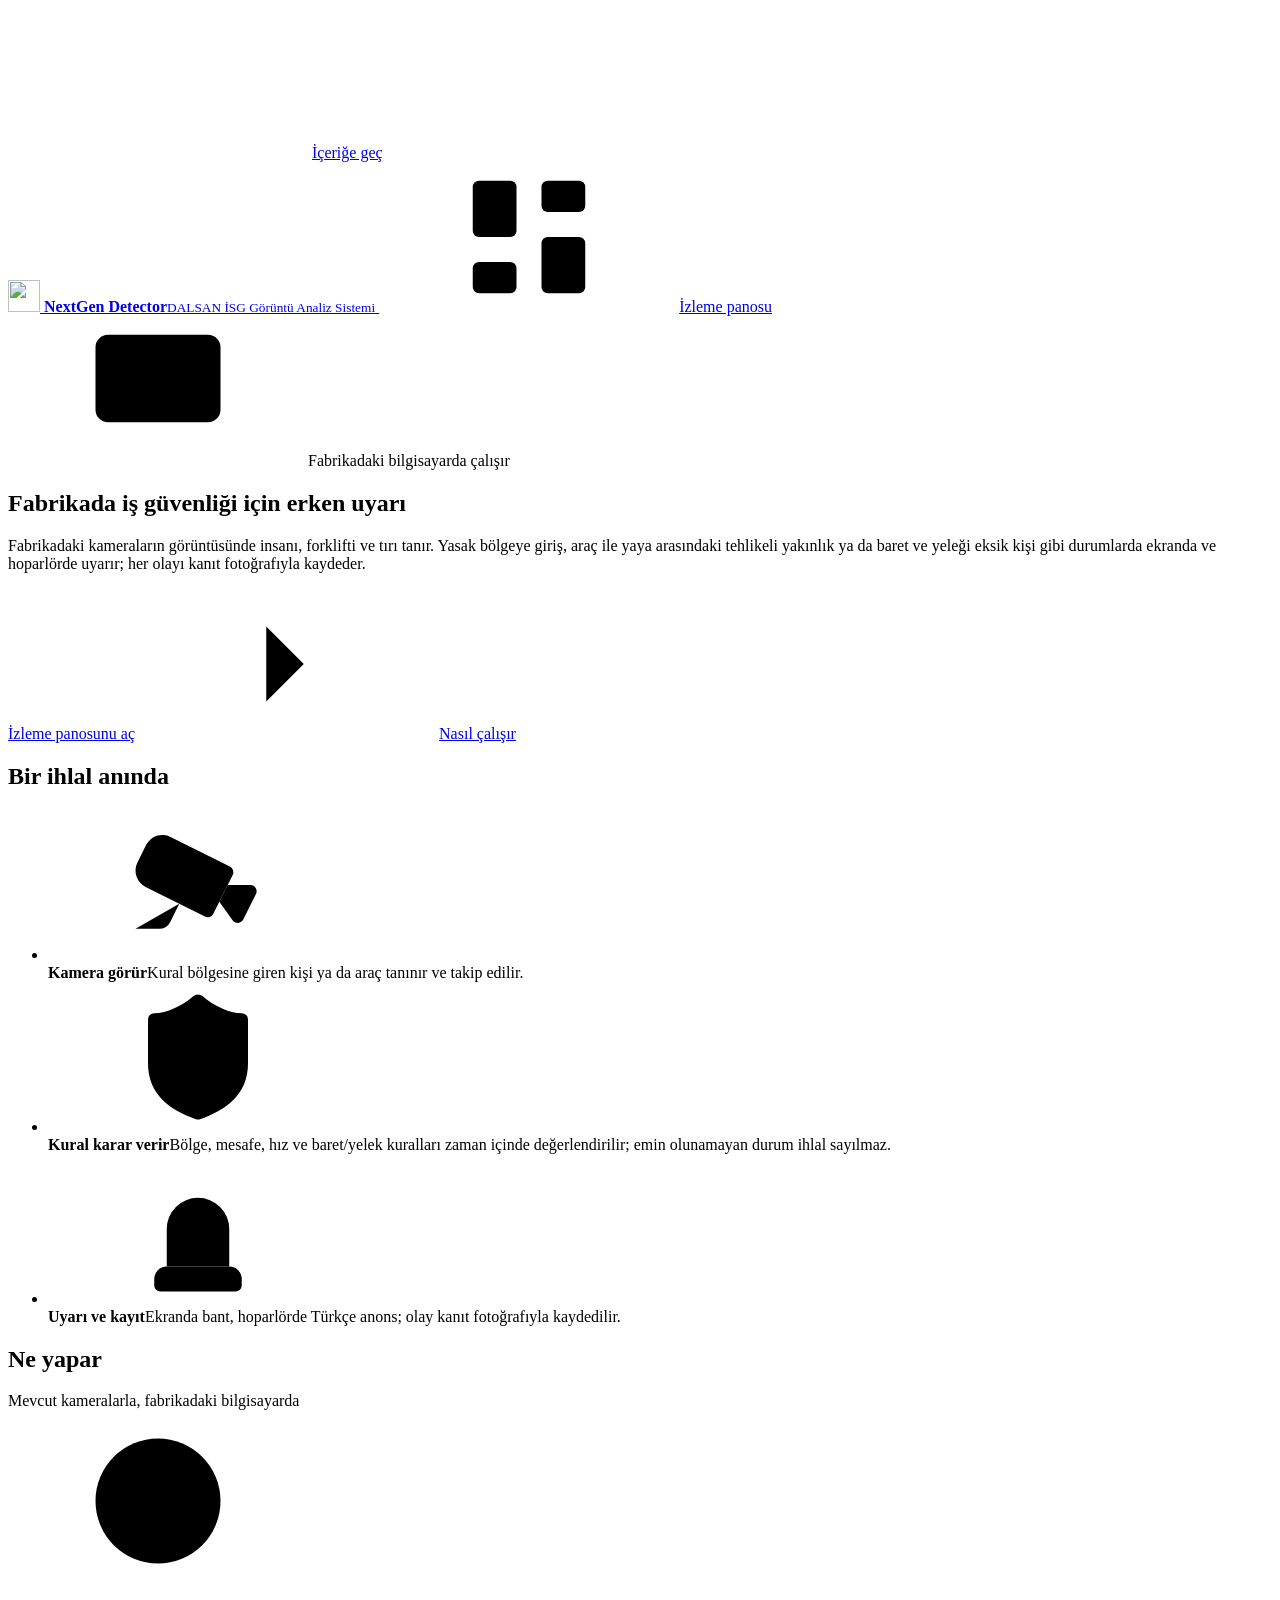
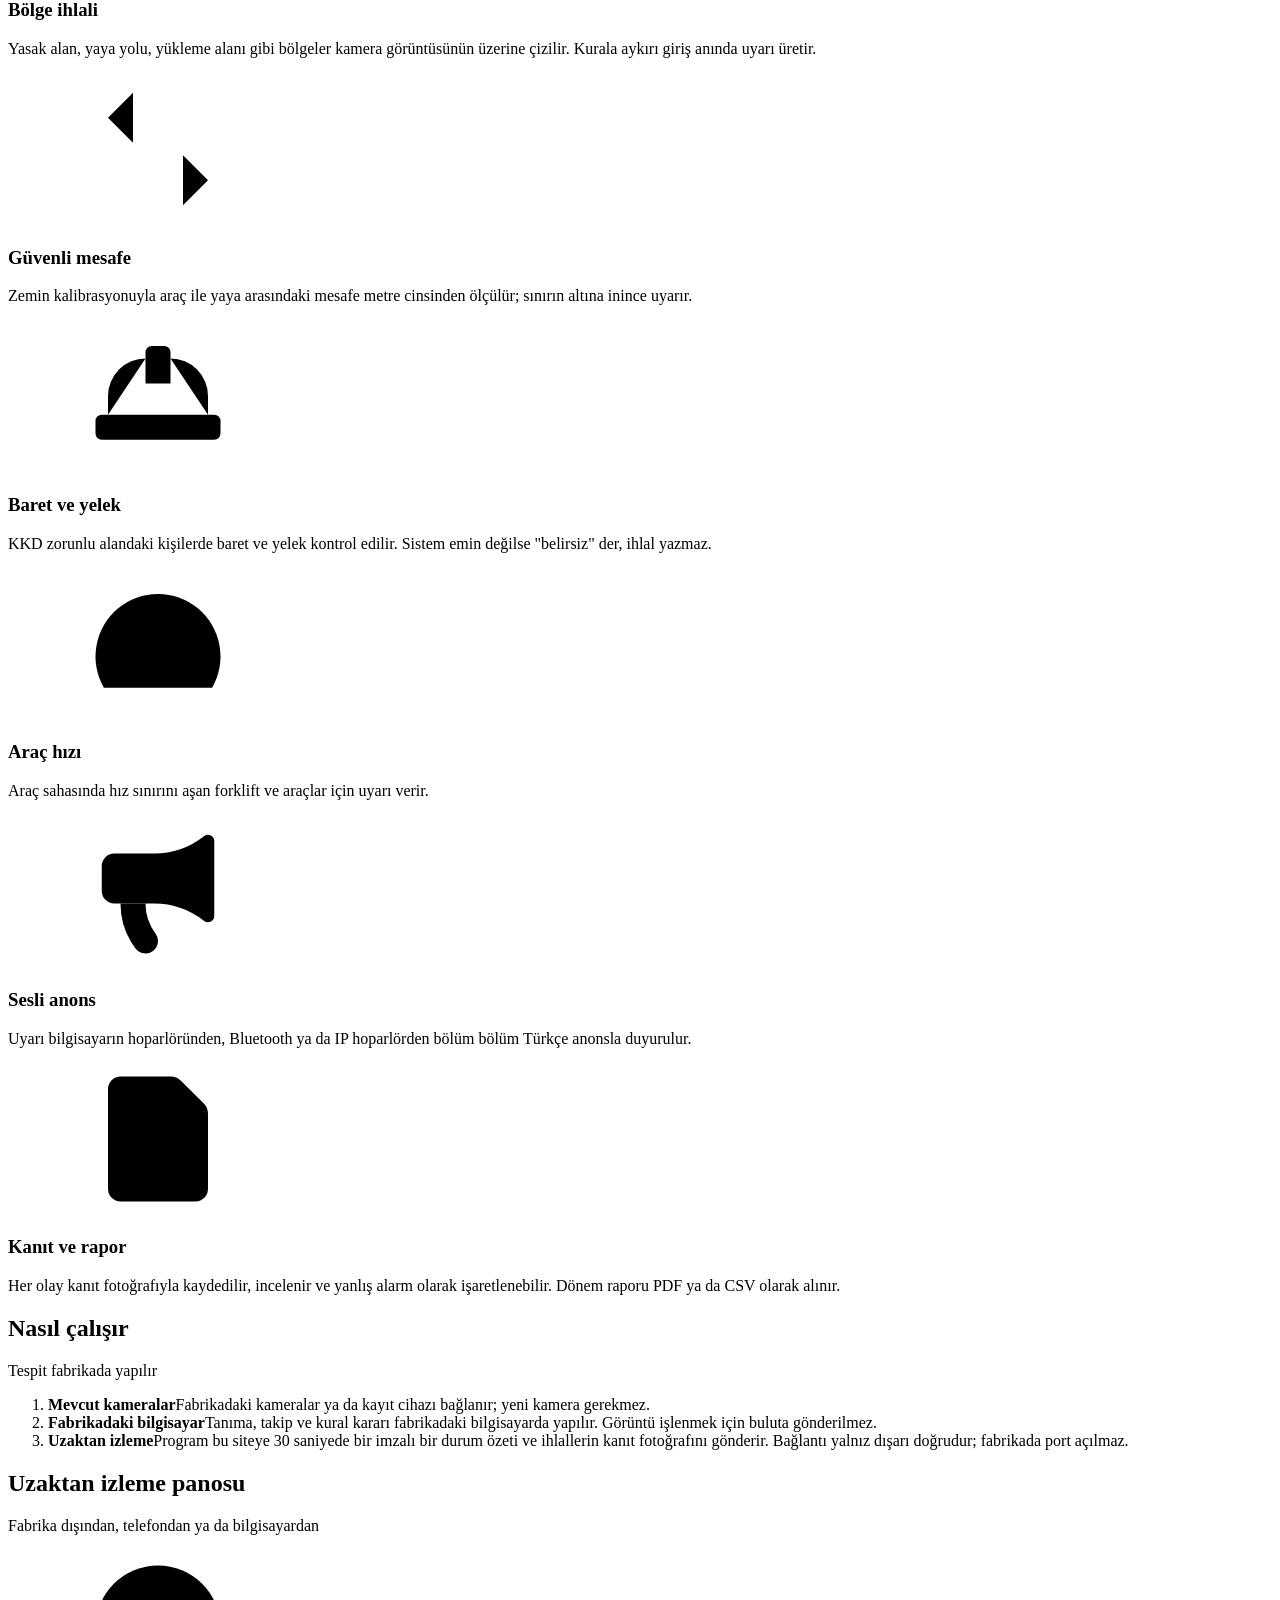
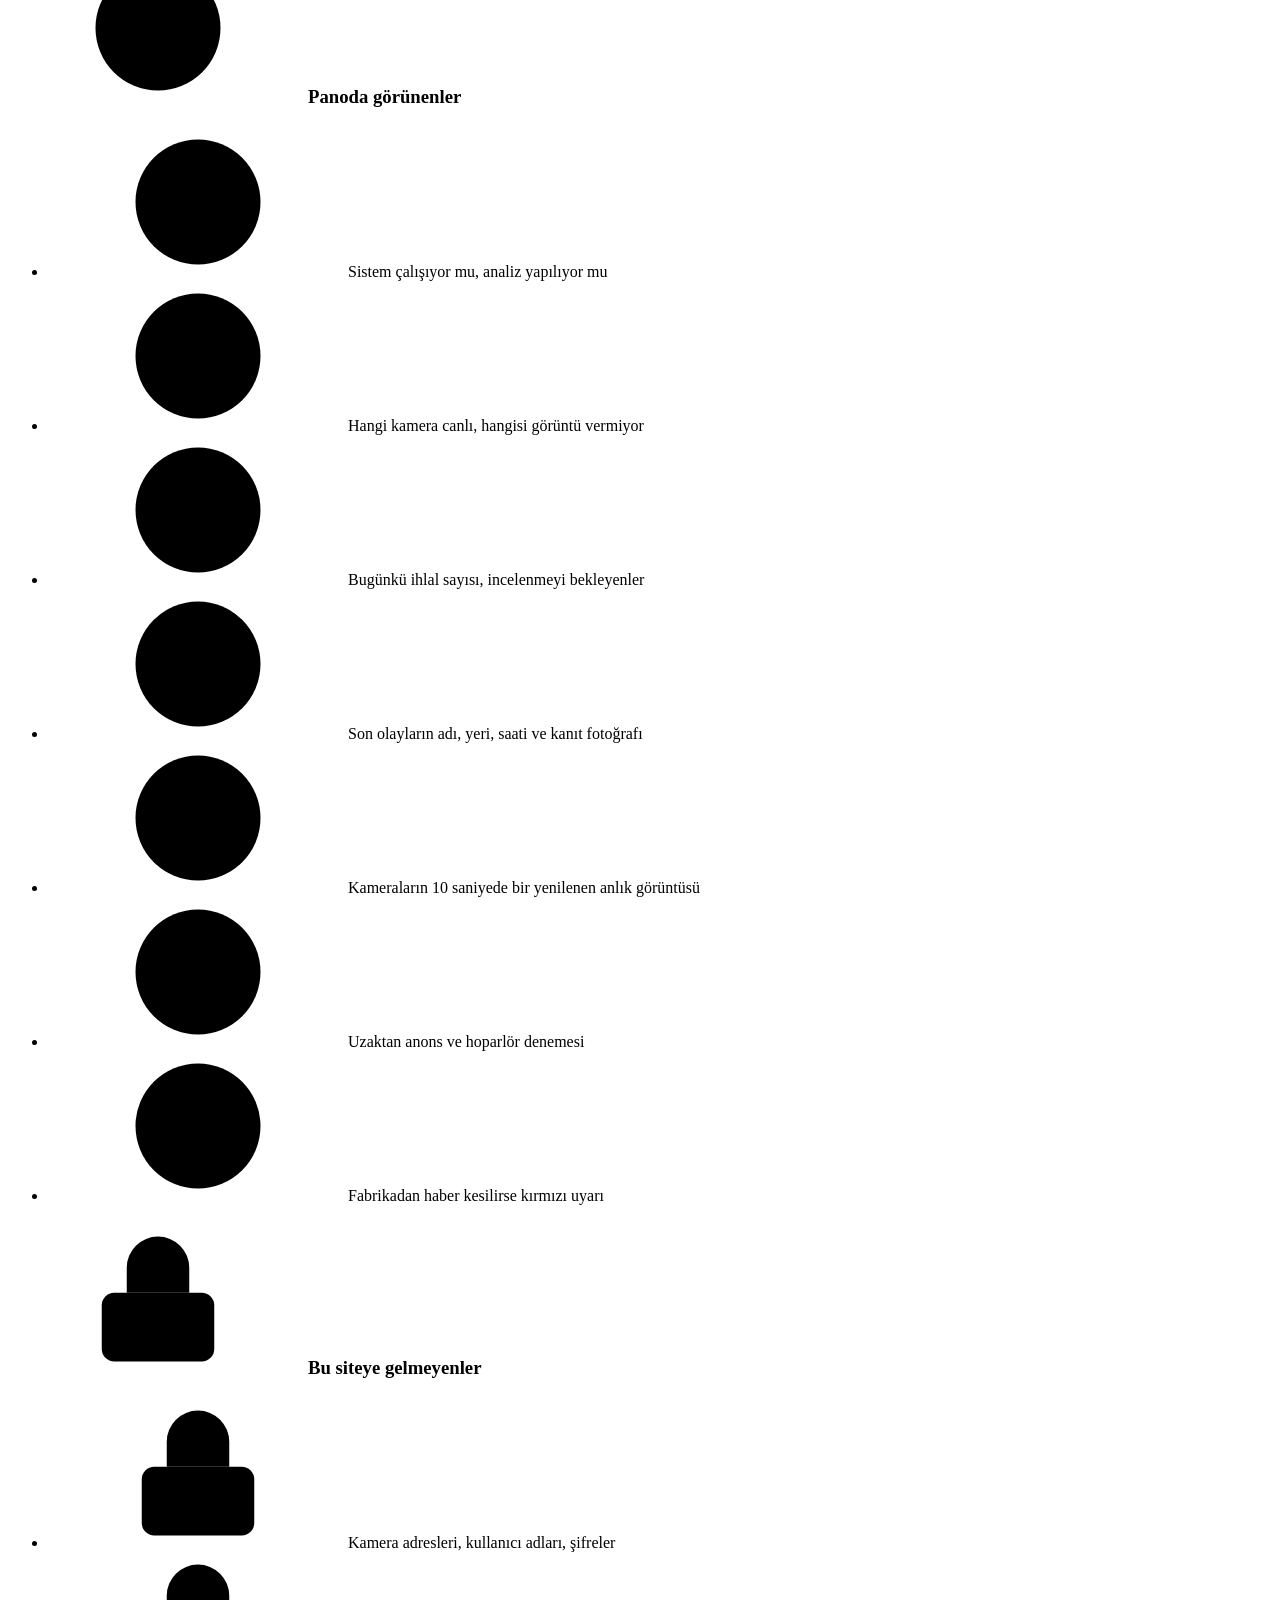
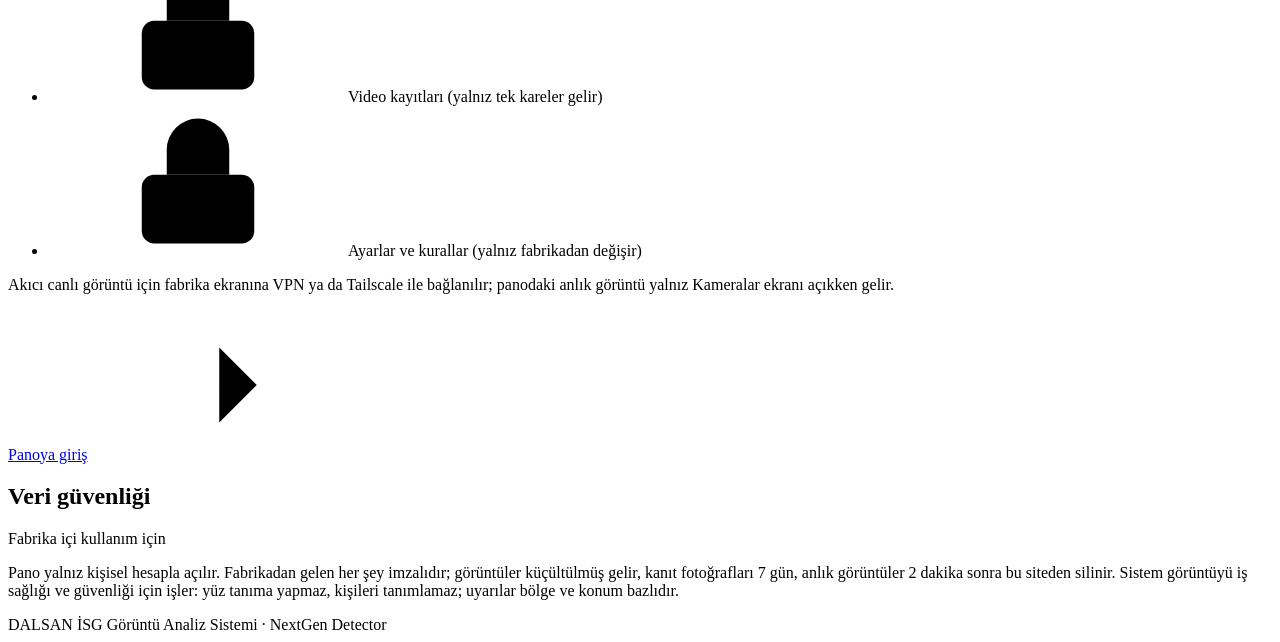
==== commit 9571792c: "Add site screens for accounts, roles, management and event review Giris kullanici adiyla; rol kapisi" ====
--- a/public/index.html
+++ b/public/index.html
@@ -7,7 +7,7 @@
   <title>NextGen Detector · DALSAN İSG</title>
   <meta name="description" content="Fabrikadaki kameralarla iş güvenliği için erken uyarı sistemi ve uzak izleme panosu.">
   <meta name="robots" content="noindex, nofollow">
-  <link rel="icon" href="/logo.svg" type="image/svg+xml">
+  <link rel="icon" href="/logo-kucuk.svg" type="image/svg+xml">
   <link rel="stylesheet" href="/stil.css">
 </head>
 <body>
@@ -97,7 +97,7 @@
 
     <section class="bolum" aria-labelledby="kvkk">
       <div class="bolum-basligi"><h2 id="kvkk">Veri güvenliği</h2><p>Fabrika içi kullanım için</p></div>
-      <p class="ikincil-metin">Pano yalnız şifreyle açılır. Fabrikadan gelen her şey imzalıdır; görüntüler
+      <p class="ikincil-metin">Pano yalnız kişisel hesapla açılır. Fabrikadan gelen her şey imzalıdır; görüntüler
         küçültülmüş gelir, kanıt fotoğrafları 7 gün, anlık görüntüler 2 dakika sonra bu siteden silinir.
         Sistem görüntüyü iş sağlığı ve güvenliği için işler: yüz tanıma yapmaz, kişileri tanımlamaz;
         uyarılar bölge ve konum bazlıdır.</p>
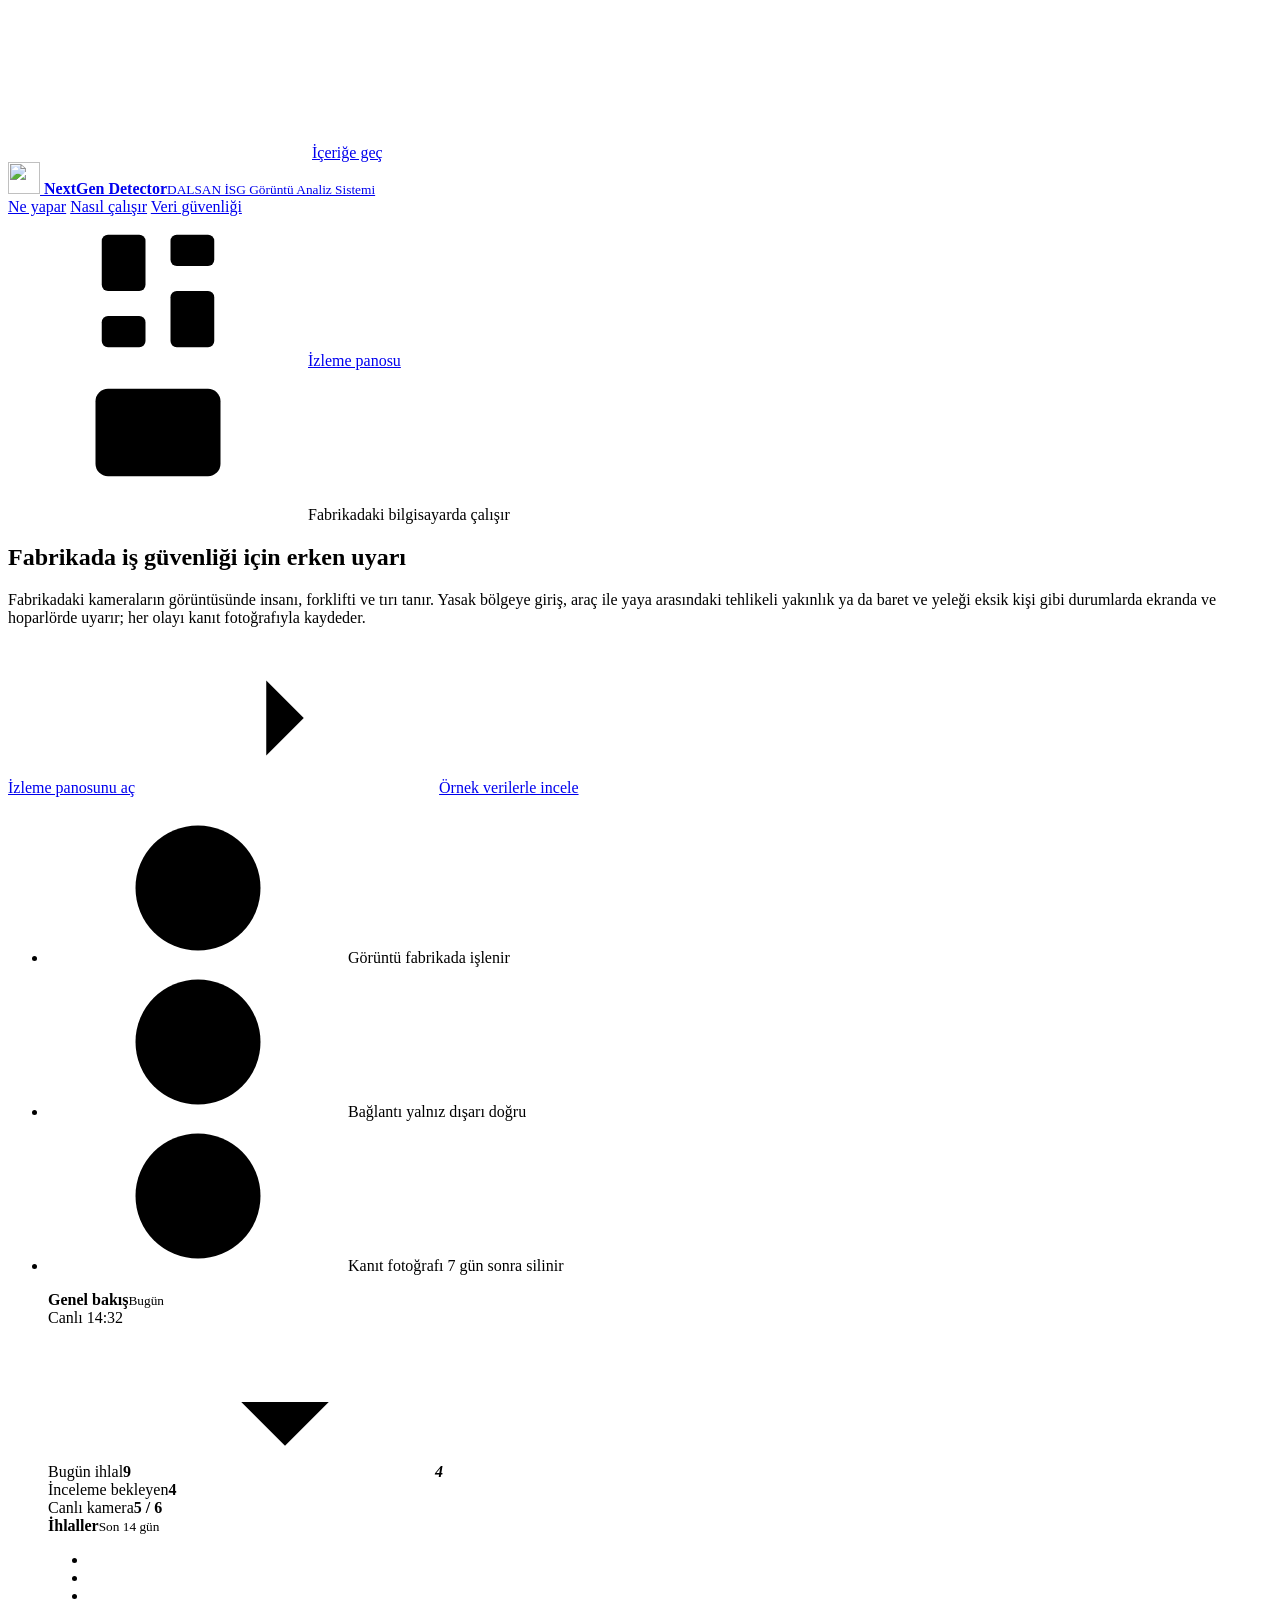
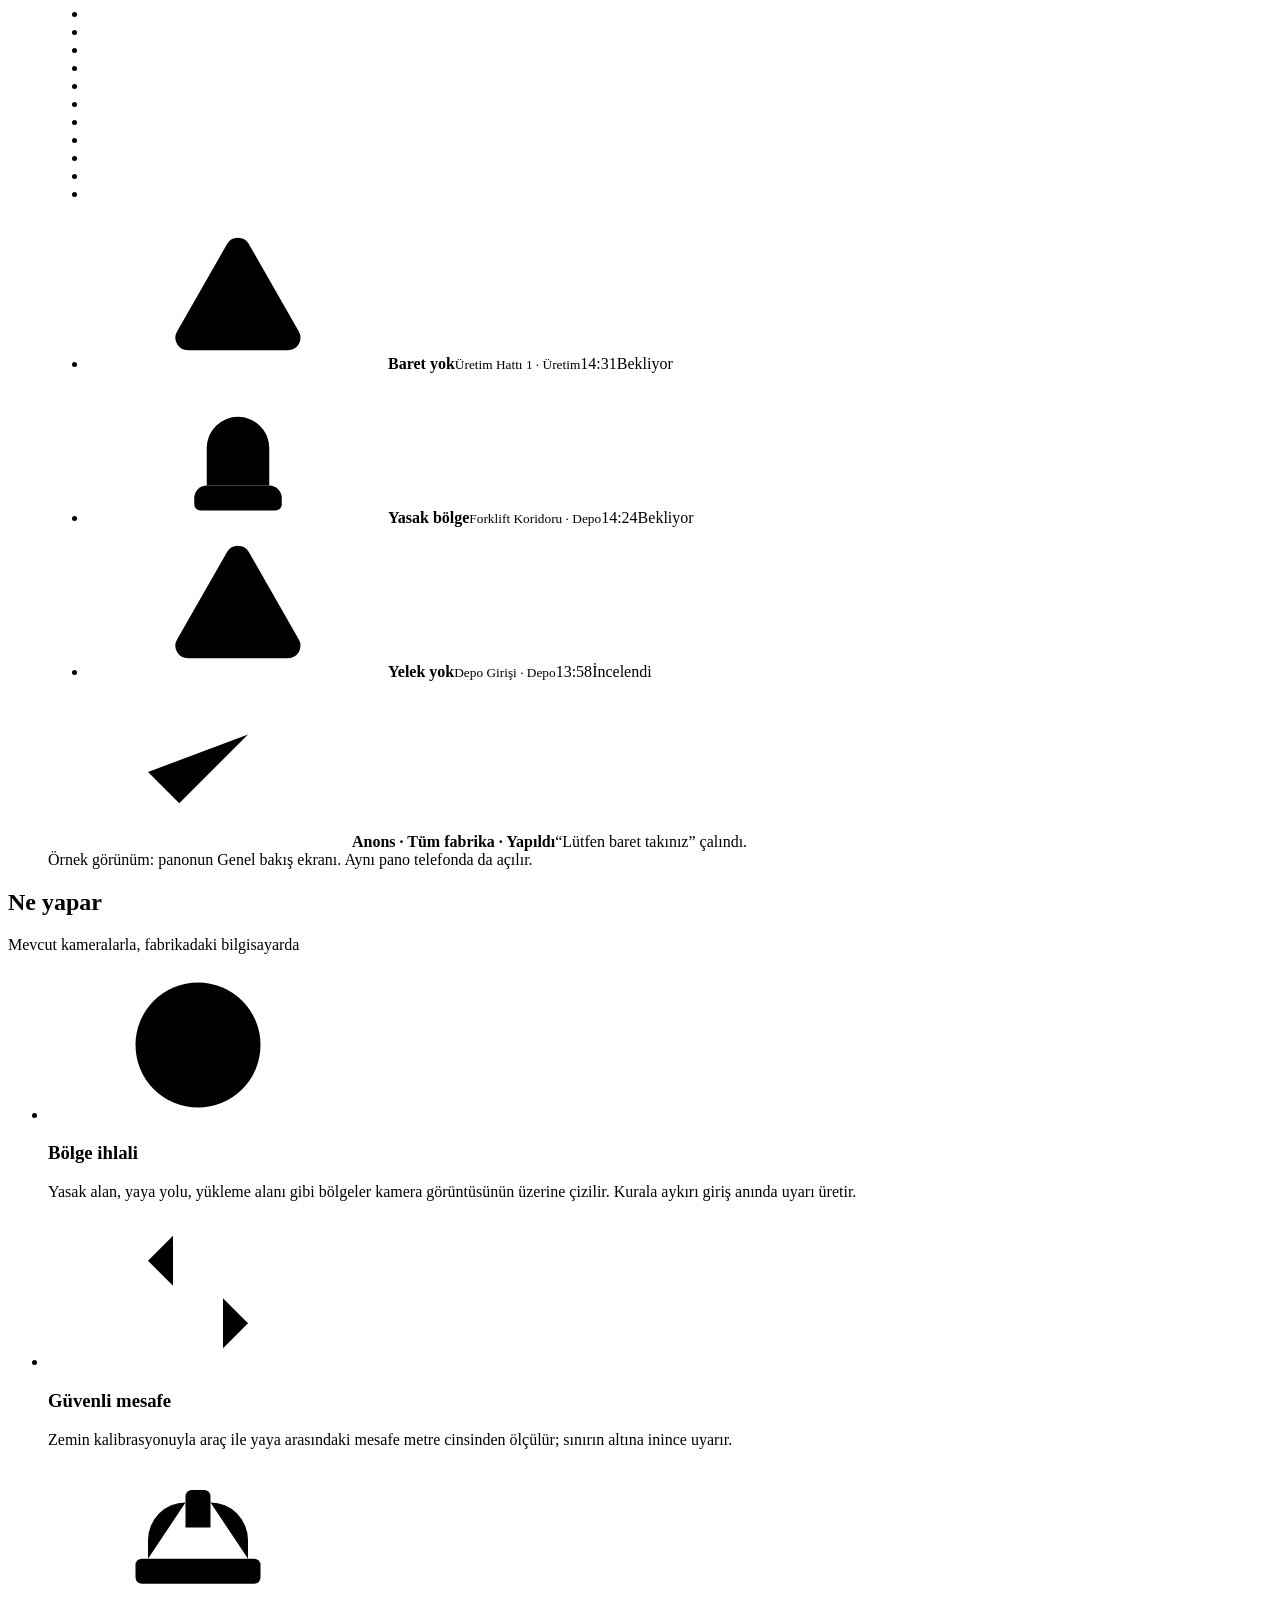
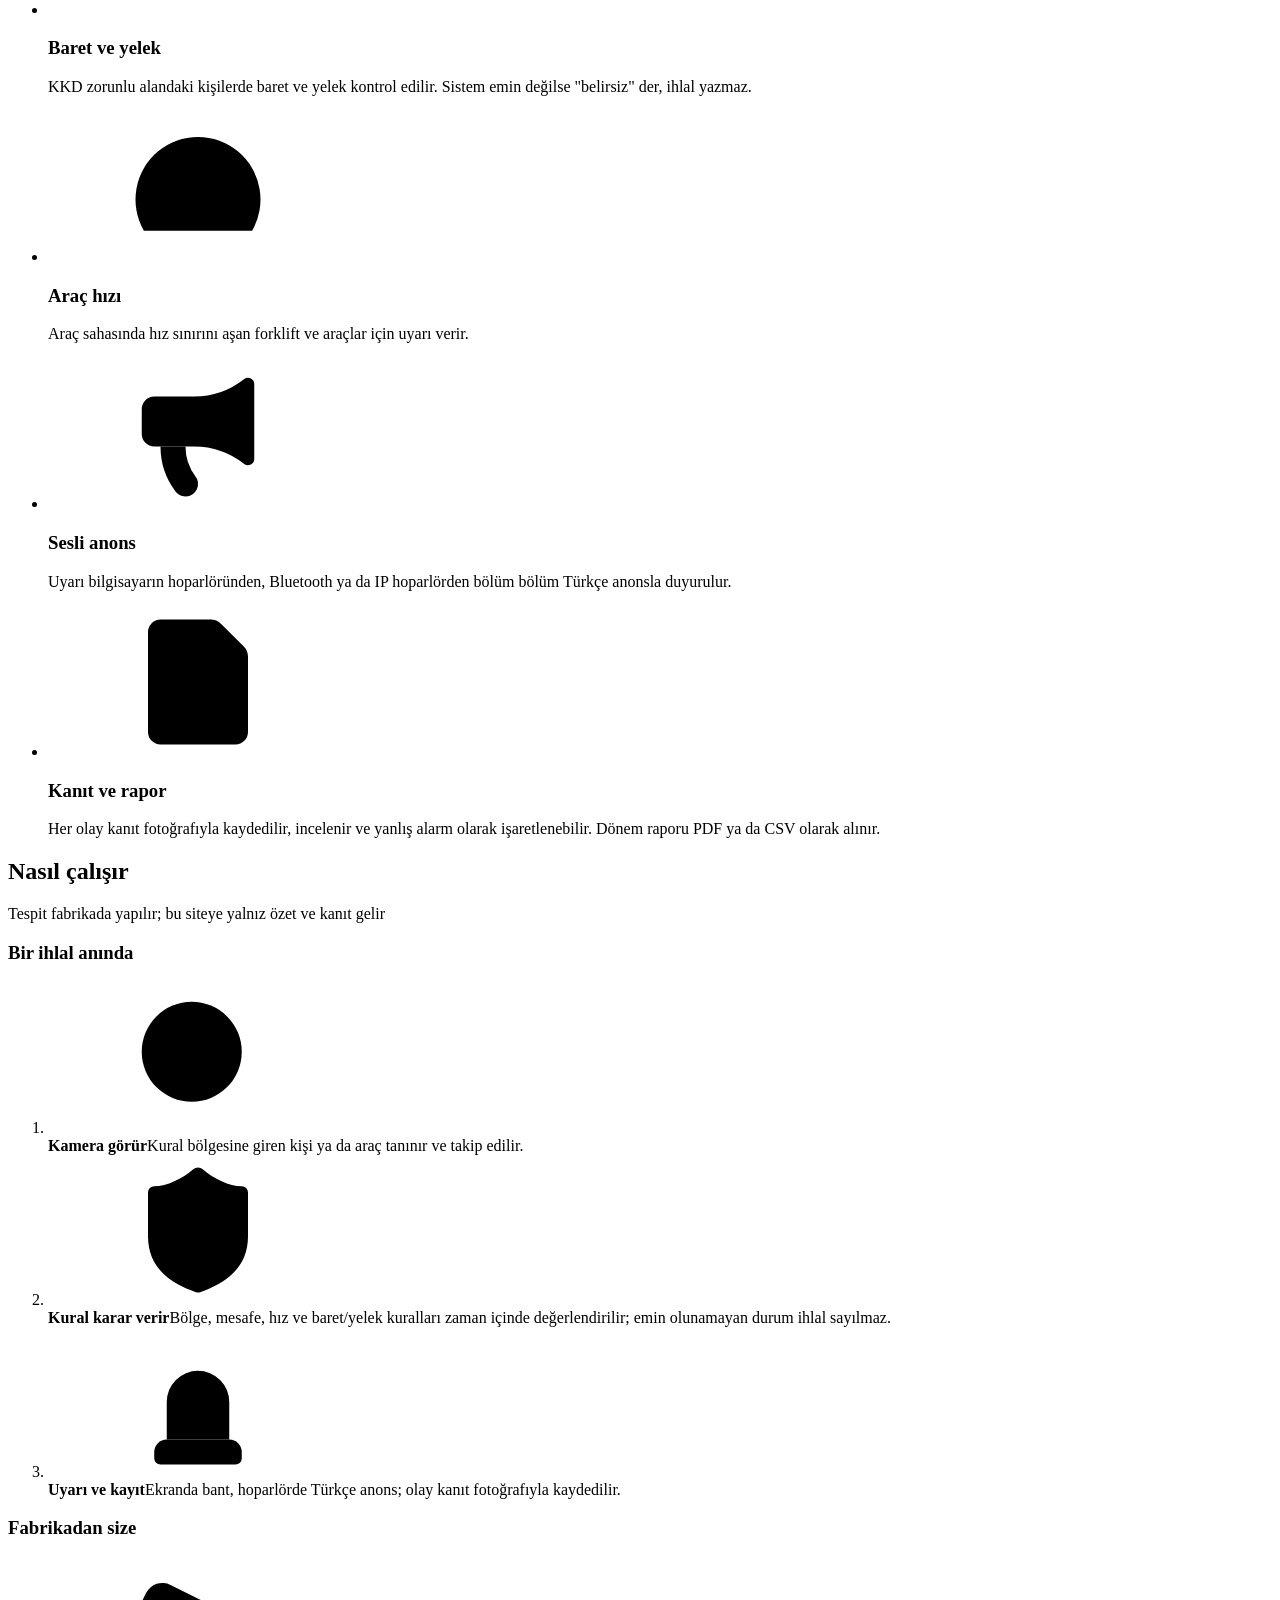
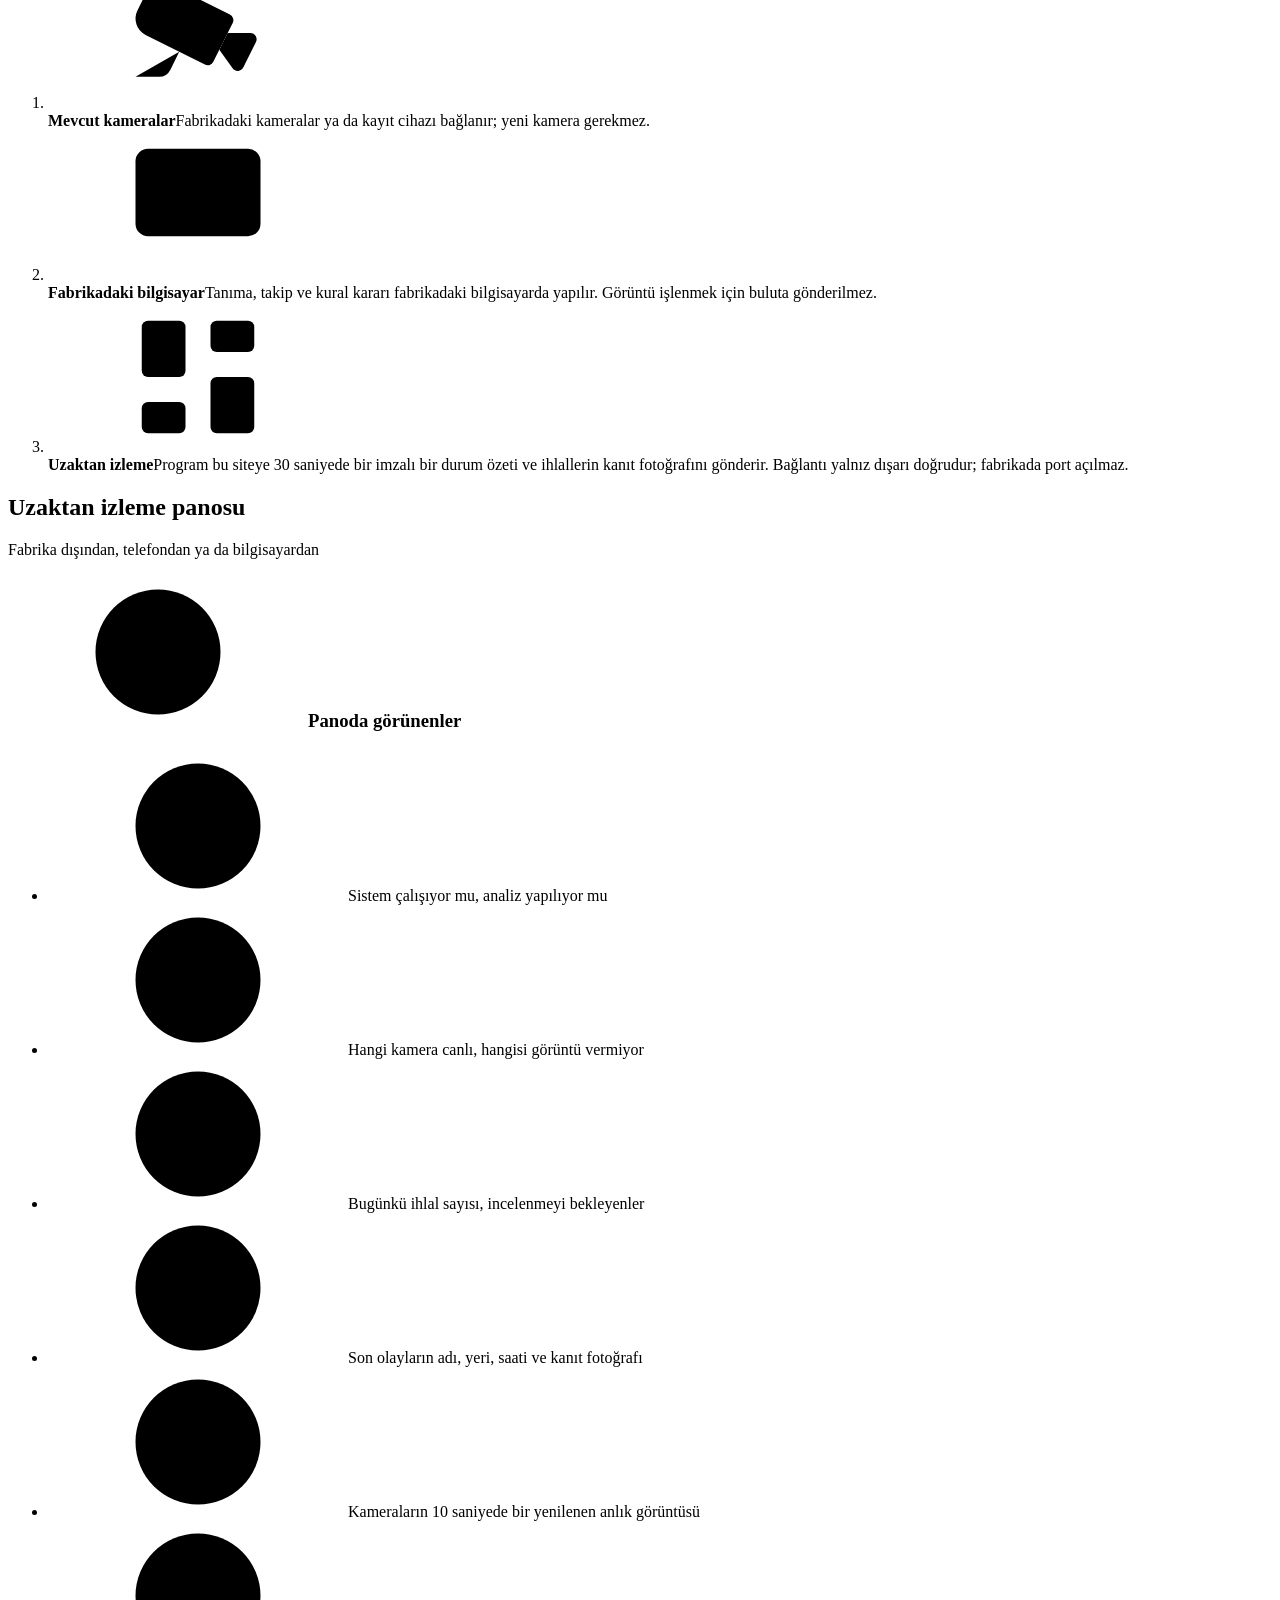
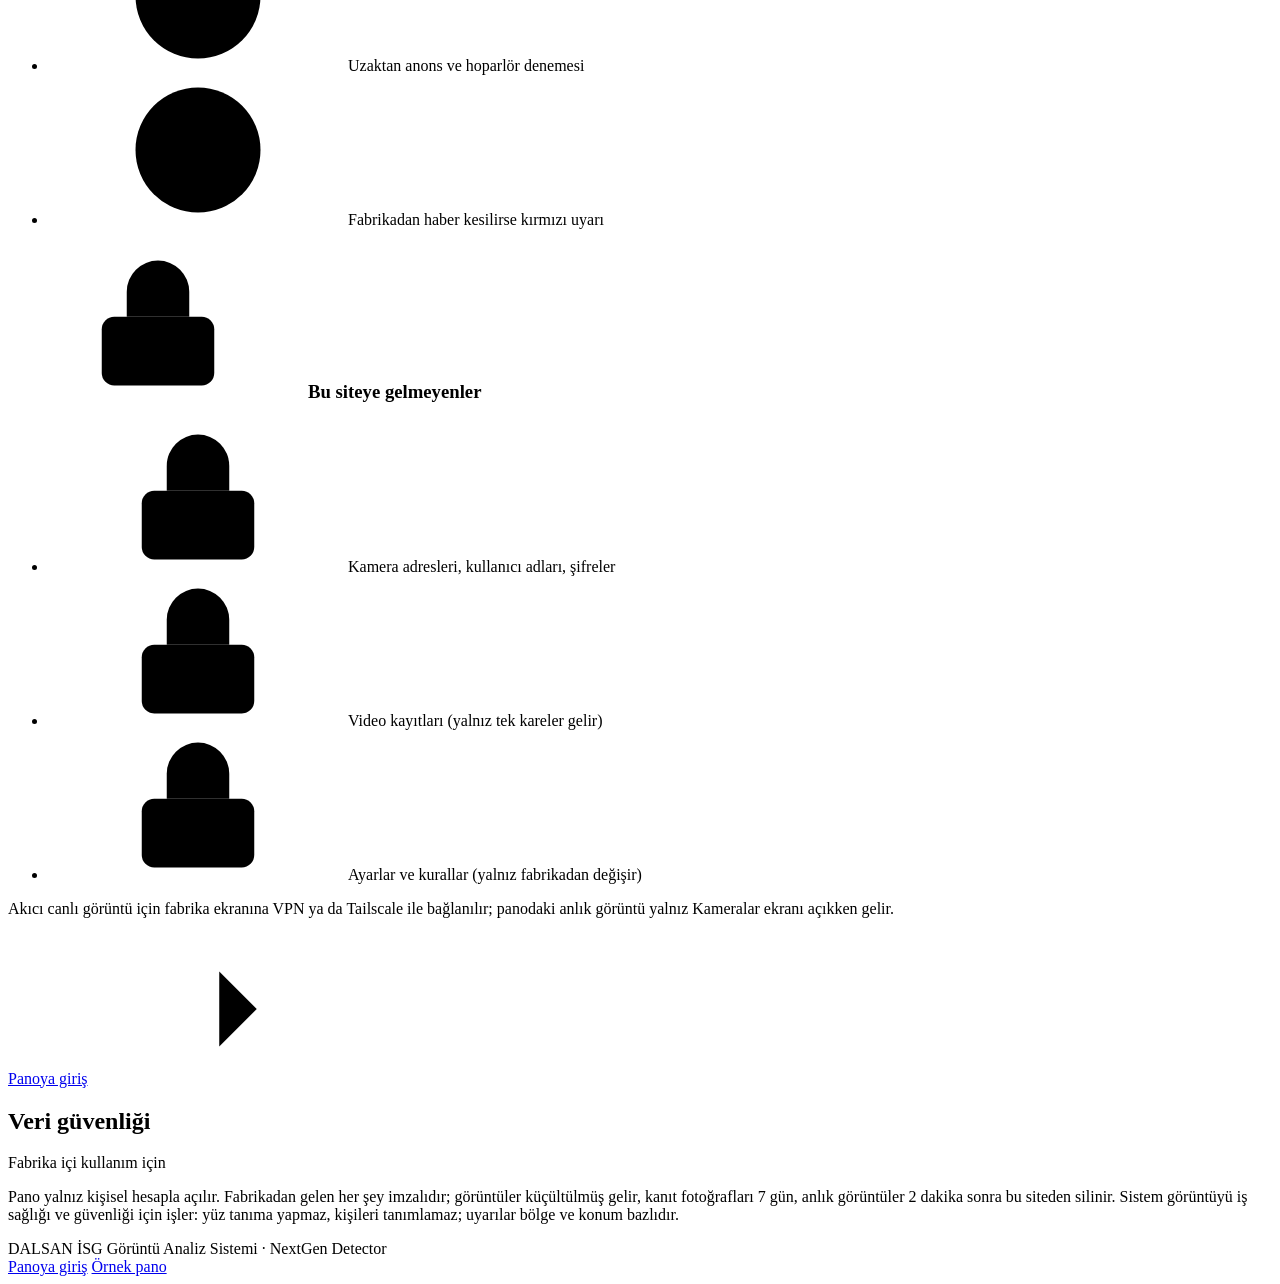
==== commit bc87f459: "Arayüzü elden geçir: koyu tema, telefonda kanıt fotoğrafı, pano önizlemesi Bütün sitenin tasarım den" ====
--- a/public/index.html
+++ b/public/index.html
@@ -9,9 +9,12 @@
   <meta name="robots" content="noindex, nofollow">
   <link rel="icon" href="/logo-kucuk.svg" type="image/svg+xml">
   <link rel="stylesheet" href="/stil.css">
+  <!-- tema.js çizimden önce çalışır (defer yok): koyu temada beyaz yanıp sönme olmaz -->
+  <script src="/tema.js"></script>
 </head>
 <body>
-  <svg class="gorsel-gizli" aria-hidden="true" focusable="false" xmlns="http://www.w3.org/2000/svg"><symbol id="i-genel" viewBox="0 0 24 24"><rect width="7" height="9" x="3" y="3" rx="1"/> <rect width="7" height="5" x="14" y="3" rx="1"/> <rect width="7" height="9" x="14" y="12" rx="1"/> <rect width="7" height="5" x="3" y="16" rx="1"/></symbol><symbol id="i-kamera" viewBox="0 0 24 24"><path d="M16.75 12h3.632a1 1 0 0 1 .894 1.447l-2.034 4.069a1 1 0 0 1-1.708.134l-2.124-2.97"/> <path d="M17.106 9.053a1 1 0 0 1 .447 1.341l-3.106 6.211a1 1 0 0 1-1.342.447L3.61 12.3a2.92 2.92 0 0 1-1.3-3.91L3.69 5.6a2.92 2.92 0 0 1 3.92-1.3z"/> <path d="M2 19h3.76a2 2 0 0 0 1.8-1.1L9 15"/> <path d="M2 21v-4"/> <path d="M7 9h.01"/></symbol><symbol id="i-olay" viewBox="0 0 24 24"><path d="M10.268 21a2 2 0 0 0 3.464 0"/> <path d="M3.262 15.326A1 1 0 0 0 4 17h16a1 1 0 0 0 .74-1.673C19.41 13.956 18 12.499 18 8A6 6 0 0 0 6 8c0 4.499-1.411 5.956-2.738 7.326"/></symbol><symbol id="i-ekran" viewBox="0 0 24 24"><rect width="20" height="14" x="2" y="3" rx="2"/> <line x1="8" x2="16" y1="21" y2="21"/> <line x1="12" x2="12" y1="17" y2="21"/></symbol><symbol id="i-cikis" viewBox="0 0 24 24"><path d="m16 17 5-5-5-5"/> <path d="M21 12H9"/> <path d="M9 21H5a2 2 0 0 1-2-2V5a2 2 0 0 1 2-2h4"/></symbol><symbol id="i-ana" viewBox="0 0 24 24"><path d="M15 21v-8a1 1 0 0 0-1-1h-4a1 1 0 0 0-1 1v8"/> <path d="M3 10a2 2 0 0 1 .709-1.528l7-6a2 2 0 0 1 2.582 0l7 6A2 2 0 0 1 21 10v9a2 2 0 0 1-2 2H5a2 2 0 0 1-2-2z"/></symbol><symbol id="i-uyari" viewBox="0 0 24 24"><path d="m21.73 18-8-14a2 2 0 0 0-3.48 0l-8 14A2 2 0 0 0 4 21h16a2 2 0 0 0 1.73-3"/> <path d="M12 9v4"/> <path d="M12 17h.01"/></symbol><symbol id="i-tamam" viewBox="0 0 24 24"><circle cx="12" cy="12" r="10"/> <path d="m16 9-5.5 5.5L8 12"/></symbol><symbol id="i-hata" viewBox="0 0 24 24"><circle cx="12" cy="12" r="10"/> <path d="m15 9-6 6"/> <path d="m9 9 6 6"/></symbol><symbol id="i-sistem" viewBox="0 0 24 24"><path d="M22 12h-2.48a2 2 0 0 0-1.93 1.46l-2.35 8.36a.25.25 0 0 1-.48 0L9.24 2.18a.25.25 0 0 0-.48 0l-2.35 8.36A2 2 0 0 1 4.49 12H2"/></symbol><symbol id="i-kural" viewBox="0 0 24 24"><path d="M20 13c0 5-3.5 7.5-7.66 8.95a1 1 0 0 1-.67-.01C7.5 20.5 4 18 4 13V6a1 1 0 0 1 1-1c2 0 4.5-1.2 6.24-2.72a1.17 1.17 0 0 1 1.52 0C14.51 3.81 17 5 19 5a1 1 0 0 1 1 1z"/> <path d="M12 8v4"/> <path d="M12 16h.01"/></symbol><symbol id="i-siren" viewBox="0 0 24 24"><path d="M7 18v-6a5 5 0 1 1 10 0v6"/> <path d="M5 21a1 1 0 0 0 1 1h12a1 1 0 0 0 1-1v-1a2 2 0 0 0-2-2H7a2 2 0 0 0-2 2z"/> <path d="M21 12h1"/> <path d="M18.5 4.5 18 5"/> <path d="M2 12h1"/> <path d="M12 2v1"/> <path d="m4.929 4.929.707.707"/> <path d="M12 12v6"/></symbol><symbol id="i-inceleme" viewBox="0 0 24 24"><path d="m8 11 2 2 4-4"/> <circle cx="11" cy="11" r="8"/> <path d="m21 21-4.3-4.3"/></symbol><symbol id="i-kopuk" viewBox="0 0 24 24"><path d="M12 20h.01"/> <path d="M8.5 16.429a5 5 0 0 1 7 0"/> <path d="M5 12.859a10 10 0 0 1 5.17-2.69"/> <path d="M19 12.859a10 10 0 0 0-2.007-1.523"/> <path d="M2 8.82a15 15 0 0 1 4.177-2.643"/> <path d="M22 8.82a15 15 0 0 0-11.288-3.764"/> <path d="m2 2 20 20"/></symbol><symbol id="i-kilavuz" viewBox="0 0 24 24"><path d="M12 5v16"/> <path d="M20.001 19A2 2 0 0022 17V5a2 2 0 00-1.999-2L16 3.002A5 5 0 0012 5a5 5 0 00-4-2H4a2 2 0 00-2 2v12a2 2 0 001.999 2H8a5 5 0 014 2 5 5 0 014-2z"/></symbol><symbol id="i-yenile" viewBox="0 0 24 24"><path d="M3 12a9 9 0 0 1 9-9 9.75 9.75 0 0 1 6.74 2.74L21 8"/><path d="M21 3v5h-5"/><path d="M21 12a9 9 0 0 1-9 9 9.75 9.75 0 0 1-6.74-2.74L3 16"/><path d="M8 16H3v5"/></symbol><symbol id="i-dis" viewBox="0 0 24 24"><path d="M15 3h6v6"/><path d="M10 14 21 3"/><path d="M18 13v6a2 2 0 0 1-2 2H5a2 2 0 0 1-2-2V8a2 2 0 0 1 2-2h6"/></symbol><symbol id="i-ileri" viewBox="0 0 24 24"><path d="m9 18 6-6-6-6"/></symbol><symbol id="i-saat" viewBox="0 0 24 24"><circle cx="12" cy="12" r="10"/><path d="M12 6v6l4 2"/></symbol><symbol id="i-kilit" viewBox="0 0 24 24"><rect width="18" height="11" x="3" y="11" rx="2" ry="2"/><path d="M7 11V7a5 5 0 0 1 10 0v4"/></symbol><symbol id="i-yasak" viewBox="0 0 24 24"><circle cx="12" cy="12" r="10"/> <path d="M4.929 4.929 19.07 19.071"/></symbol><symbol id="i-mesafe" viewBox="0 0 24 24"><path d="M8 3 4 7l4 4"/> <path d="M4 7h16"/> <path d="m16 21 4-4-4-4"/> <path d="M20 17H4"/></symbol><symbol id="i-kkd" viewBox="0 0 24 24"><path d="M10 10V5a1 1 0 0 1 1-1h2a1 1 0 0 1 1 1v5"/> <path d="M14 6a6 6 0 0 1 6 6v3"/> <path d="M4 15v-3a6 6 0 0 1 6-6"/> <rect x="2" y="15" width="20" height="4" rx="1"/></symbol><symbol id="i-hiz" viewBox="0 0 24 24"><path d="m12 14 4-4"/> <path d="M3.34 19a10 10 0 1 1 17.32 0"/></symbol><symbol id="i-anons" viewBox="0 0 24 24"><path d="M11 6a13 13 0 0 0 8.4-2.8A1 1 0 0 1 21 4v12a1 1 0 0 1-1.6.8A13 13 0 0 0 11 14H5a2 2 0 0 1-2-2V8a2 2 0 0 1 2-2z"/> <path d="M6 14a12 12 0 0 0 2.4 7.2 2 2 0 0 0 3.2-2.4A8 8 0 0 1 10 14"/> <path d="M8 6v8"/></symbol><symbol id="i-rapor" viewBox="0 0 24 24"><path d="M6 22a2 2 0 0 1-2-2V4a2 2 0 0 1 2-2h8a2.4 2.4 0 0 1 1.704.706l3.588 3.588A2.4 2.4 0 0 1 20 8v12a2 2 0 0 1-2 2z"/> <path d="M14 2v5a1 1 0 0 0 1 1h5"/> <path d="M10 9H8"/> <path d="M16 13H8"/> <path d="M16 17H8"/></symbol></svg>
+  <svg class="gorsel-gizli" aria-hidden="true" focusable="false" xmlns="http://www.w3.org/2000/svg"><symbol id="i-genel" viewBox="0 0 24 24"><rect width="7" height="9" x="3" y="3" rx="1"/> <rect width="7" height="5" x="14" y="3" rx="1"/> <rect width="7" height="9" x="14" y="12" rx="1"/> <rect width="7" height="5" x="3" y="16" rx="1"/></symbol><symbol id="i-kamera" viewBox="0 0 24 24"><path d="M16.75 12h3.632a1 1 0 0 1 .894 1.447l-2.034 4.069a1 1 0 0 1-1.708.134l-2.124-2.97"/> <path d="M17.106 9.053a1 1 0 0 1 .447 1.341l-3.106 6.211a1 1 0 0 1-1.342.447L3.61 12.3a2.92 2.92 0 0 1-1.3-3.91L3.69 5.6a2.92 2.92 0 0 1 3.92-1.3z"/> <path d="M2 19h3.76a2 2 0 0 0 1.8-1.1L9 15"/> <path d="M2 21v-4"/> <path d="M7 9h.01"/></symbol><symbol id="i-olay" viewBox="0 0 24 24"><path d="M10.268 21a2 2 0 0 0 3.464 0"/> <path d="M3.262 15.326A1 1 0 0 0 4 17h16a1 1 0 0 0 .74-1.673C19.41 13.956 18 12.499 18 8A6 6 0 0 0 6 8c0 4.499-1.411 5.956-2.738 7.326"/></symbol><symbol id="i-ekran" viewBox="0 0 24 24"><rect width="20" height="14" x="2" y="3" rx="2"/> <line x1="8" x2="16" y1="21" y2="21"/> <line x1="12" x2="12" y1="17" y2="21"/></symbol><symbol id="i-cikis" viewBox="0 0 24 24"><path d="m16 17 5-5-5-5"/> <path d="M21 12H9"/> <path d="M9 21H5a2 2 0 0 1-2-2V5a2 2 0 0 1 2-2h4"/></symbol><symbol id="i-ana" viewBox="0 0 24 24"><path d="M15 21v-8a1 1 0 0 0-1-1h-4a1 1 0 0 0-1 1v8"/> <path d="M3 10a2 2 0 0 1 .709-1.528l7-6a2 2 0 0 1 2.582 0l7 6A2 2 0 0 1 21 10v9a2 2 0 0 1-2 2H5a2 2 0 0 1-2-2z"/></symbol><symbol id="i-uyari" viewBox="0 0 24 24"><path d="m21.73 18-8-14a2 2 0 0 0-3.48 0l-8 14A2 2 0 0 0 4 21h16a2 2 0 0 0 1.73-3"/> <path d="M12 9v4"/> <path d="M12 17h.01"/></symbol><symbol id="i-tamam" viewBox="0 0 24 24"><circle cx="12" cy="12" r="10"/> <path d="m16 9-5.5 5.5L8 12"/></symbol><symbol id="i-hata" viewBox="0 0 24 24"><circle cx="12" cy="12" r="10"/> <path d="m15 9-6 6"/> <path d="m9 9 6 6"/></symbol><symbol id="i-sistem" viewBox="0 0 24 24"><path d="M22 12h-2.48a2 2 0 0 0-1.93 1.46l-2.35 8.36a.25.25 0 0 1-.48 0L9.24 2.18a.25.25 0 0 0-.48 0l-2.35 8.36A2 2 0 0 1 4.49 12H2"/></symbol><symbol id="i-kural" viewBox="0 0 24 24"><path d="M20 13c0 5-3.5 7.5-7.66 8.95a1 1 0 0 1-.67-.01C7.5 20.5 4 18 4 13V6a1 1 0 0 1 1-1c2 0 4.5-1.2 6.24-2.72a1.17 1.17 0 0 1 1.52 0C14.51 3.81 17 5 19 5a1 1 0 0 1 1 1z"/> <path d="M12 8v4"/> <path d="M12 16h.01"/></symbol><symbol id="i-siren" viewBox="0 0 24 24"><path d="M7 18v-6a5 5 0 1 1 10 0v6"/> <path d="M5 21a1 1 0 0 0 1 1h12a1 1 0 0 0 1-1v-1a2 2 0 0 0-2-2H7a2 2 0 0 0-2 2z"/> <path d="M21 12h1"/> <path d="M18.5 4.5 18 5"/> <path d="M2 12h1"/> <path d="M12 2v1"/> <path d="m4.929 4.929.707.707"/> <path d="M12 12v6"/></symbol><symbol id="i-inceleme" viewBox="0 0 24 24"><path d="m8 11 2 2 4-4"/> <circle cx="11" cy="11" r="8"/> <path d="m21 21-4.3-4.3"/></symbol><symbol id="i-kopuk" viewBox="0 0 24 24"><path d="M12 20h.01"/> <path d="M8.5 16.429a5 5 0 0 1 7 0"/> <path d="M5 12.859a10 10 0 0 1 5.17-2.69"/> <path d="M19 12.859a10 10 0 0 0-2.007-1.523"/> <path d="M2 8.82a15 15 0 0 1 4.177-2.643"/> <path d="M22 8.82a15 15 0 0 0-11.288-3.764"/> <path d="m2 2 20 20"/></symbol><symbol id="i-kilavuz" viewBox="0 0 24 24"><path d="M12 5v16"/> <path d="M20.001 19A2 2 0 0022 17V5a2 2 0 00-1.999-2L16 3.002A5 5 0 0012 5a5 5 0 00-4-2H4a2 2 0 00-2 2v12a2 2 0 001.999 2H8a5 5 0 014 2 5 5 0 014-2z"/></symbol><symbol id="i-yenile" viewBox="0 0 24 24"><path d="M3 12a9 9 0 0 1 9-9 9.75 9.75 0 0 1 6.74 2.74L21 8"/><path d="M21 3v5h-5"/><path d="M21 12a9 9 0 0 1-9 9 9.75 9.75 0 0 1-6.74-2.74L3 16"/><path d="M8 16H3v5"/></symbol><symbol id="i-dis" viewBox="0 0 24 24"><path d="M15 3h6v6"/><path d="M10 14 21 3"/><path d="M18 13v6a2 2 0 0 1-2 2H5a2 2 0 0 1-2-2V8a2 2 0 0 1 2-2h6"/></symbol><symbol id="i-ileri" viewBox="0 0 24 24"><path d="m9 18 6-6-6-6"/></symbol><symbol id="i-saat" viewBox="0 0 24 24"><circle cx="12" cy="12" r="10"/><path d="M12 6v6l4 2"/></symbol><symbol id="i-kilit" viewBox="0 0 24 24"><rect width="18" height="11" x="3" y="11" rx="2" ry="2"/><path d="M7 11V7a5 5 0 0 1 10 0v4"/></symbol><symbol id="i-yasak" viewBox="0 0 24 24"><circle cx="12" cy="12" r="10"/> <path d="M4.929 4.929 19.07 19.071"/></symbol><symbol id="i-mesafe" viewBox="0 0 24 24"><path d="M8 3 4 7l4 4"/> <path d="M4 7h16"/> <path d="m16 21 4-4-4-4"/> <path d="M20 17H4"/></symbol><symbol id="i-kkd" viewBox="0 0 24 24"><path d="M10 10V5a1 1 0 0 1 1-1h2a1 1 0 0 1 1 1v5"/> <path d="M14 6a6 6 0 0 1 6 6v3"/> <path d="M4 15v-3a6 6 0 0 1 6-6"/> <rect x="2" y="15" width="20" height="4" rx="1"/></symbol><symbol id="i-hiz" viewBox="0 0 24 24"><path d="m12 14 4-4"/> <path d="M3.34 19a10 10 0 1 1 17.32 0"/></symbol><symbol id="i-anons" viewBox="0 0 24 24"><path d="M11 6a13 13 0 0 0 8.4-2.8A1 1 0 0 1 21 4v12a1 1 0 0 1-1.6.8A13 13 0 0 0 11 14H5a2 2 0 0 1-2-2V8a2 2 0 0 1 2-2z"/> <path d="M6 14a12 12 0 0 0 2.4 7.2 2 2 0 0 0 3.2-2.4A8 8 0 0 1 10 14"/> <path d="M8 6v8"/></symbol><symbol id="i-rapor" viewBox="0 0 24 24"><path d="M6 22a2 2 0 0 1-2-2V4a2 2 0 0 1 2-2h8a2.4 2.4 0 0 1 1.704.706l3.588 3.588A2.4 2.4 0 0 1 20 8v12a2 2 0 0 1-2 2z"/> <path d="M14 2v5a1 1 0 0 0 1 1h5"/> <path d="M10 9H8"/> <path d="M16 13H8"/> <path d="M16 17H8"/></symbol><symbol id="i-asagi" viewBox="0 0 24 24"><path d="M12 5v14"/><path d="m19 12-7 7-7-7"/></symbol><symbol id="i-onay" viewBox="0 0 24 24"><path d="M20 6 9 17l-5-5"/></symbol></svg>
+
   <a class="atlama" href="#icerik">İçeriğe geç</a>
 
   <header class="site-ust">
@@ -19,52 +22,98 @@
       <img src="/logo.svg" alt="" width="32" height="32">
       <span><b>NextGen Detector</b><small>DALSAN İSG Görüntü Analiz Sistemi</small></span>
     </a>
+    <nav class="site-gezinme" aria-label="Bu sayfada">
+      <a href="#ne-yapar">Ne yapar</a>
+      <a href="#nasil">Nasıl çalışır</a>
+      <a href="#veri">Veri güvenliği</a>
+    </nav>
     <a class="dugme birincil" href="/pano"><svg class="simge" aria-hidden="true"><use href="#i-genel"/></svg>İzleme panosu</a>
   </header>
 
   <main id="icerik" class="site-ana">
-    <section class="kahraman">
-      <div>
+    <section class="kahraman" aria-labelledby="kahraman-baslik">
+      <div class="kahraman-metni">
         <span class="rozet bilgi"><svg class="simge" aria-hidden="true"><use href="#i-ekran"/></svg>Fabrikadaki bilgisayarda çalışır</span>
-        <h1>Fabrikada iş güvenliği için erken uyarı</h1>
+        <h1 id="kahraman-baslik">Fabrikada iş güvenliği için erken uyarı</h1>
         <p class="ozet">Fabrikadaki kameraların görüntüsünde insanı, forklifti ve tırı tanır.
           Yasak bölgeye giriş, araç ile yaya arasındaki tehlikeli yakınlık ya da baret ve
           yeleği eksik kişi gibi durumlarda ekranda ve hoparlörde uyarır; her olayı kanıt
           fotoğrafıyla kaydeder.</p>
         <div class="dugmeler">
-          <a class="dugme birincil" href="/pano">İzleme panosunu aç<svg class="simge" aria-hidden="true"><use href="#i-ileri"/></svg></a>
-          <a class="dugme ikincil" href="#nasil">Nasıl çalışır</a>
+          <a class="dugme birincil iri" href="/pano">İzleme panosunu aç<svg class="simge" aria-hidden="true"><use href="#i-ileri"/></svg></a>
+          <a class="dugme ikincil iri" href="/demo">Örnek verilerle incele</a>
         </div>
+        <ul class="guven-listesi">
+          <li><svg class="simge" aria-hidden="true"><use href="#i-tamam"/></svg>Görüntü fabrikada işlenir</li>
+          <li><svg class="simge" aria-hidden="true"><use href="#i-tamam"/></svg>Bağlantı yalnız dışarı doğru</li>
+          <li><svg class="simge" aria-hidden="true"><use href="#i-tamam"/></svg>Kanıt fotoğrafı 7 gün sonra silinir</li>
+        </ul>
       </div>
-      <section class="kart" aria-labelledby="ihlal-aninda">
-        <div class="kart-basligi"><h2 id="ihlal-aninda">Bir ihlal anında</h2></div>
-        <ul class="cizelge">
-          <li><span class="ikon-kutu "><svg class="simge" aria-hidden="true"><use href="#i-kamera"/></svg></span><div class="cizelge-govde"><b>Kamera görür</b><span>Kural bölgesine giren kişi ya da araç tanınır ve takip edilir.</span></div><span></span></li>
-          <li><span class="ikon-kutu bal"><svg class="simge" aria-hidden="true"><use href="#i-kural"/></svg></span><div class="cizelge-govde"><b>Kural karar verir</b><span>Bölge, mesafe, hız ve baret/yelek kuralları zaman içinde değerlendirilir; emin olunamayan durum ihlal sayılmaz.</span></div><span></span></li>
-          <li><span class="ikon-kutu gul"><svg class="simge" aria-hidden="true"><use href="#i-siren"/></svg></span><div class="cizelge-govde"><b>Uyarı ve kayıt</b><span>Ekranda bant, hoparlörde Türkçe anons; olay kanıt fotoğrafıyla kaydedilir.</span></div><span></span></li>
-        </ul>
-      </section>
+
+      <!-- Panonun Genel bakış ekranının küçüğü (stil.css "önizleme"); veriler örnek -->
+      <figure class="onizleme">
+        <div class="onizleme-cerceve" aria-hidden="true">
+          <div class="oz-ust">
+            <div><b>Genel bakış</b><small>Bugün</small></div>
+            <span class="oz-hap">Canlı <span>14:32</span></span>
+          </div>
+          <div class="oz-govde">
+            <div class="oz-kpi">
+              <div><span>Bugün ihlal</span><b>9 <em><svg class="simge"><use href="#i-asagi"/></svg>4</em></b></div>
+              <div><span>İnceleme bekleyen</span><b class="dikkat">4</b></div>
+              <div><span>Canlı kamera</span><b>5 / 6</b></div>
+            </div>
+            <div class="oz-grafik">
+              <div class="oz-grafik-ust"><b>İhlaller</b><small>Son 14 gün</small></div>
+              <ul class="oz-cubuklar"><li></li><li></li><li></li><li></li><li></li><li></li><li></li><li></li><li></li><li></li><li></li><li></li><li></li><li></li></ul>
+            </div>
+            <ul class="oz-olaylar">
+              <li><span class="ikon-kutu gul"><svg class="simge"><use href="#i-uyari"/></svg></span><span><b>Baret yok</b><small>Üretim Hattı 1 · Üretim</small></span><span class="oz-sag"><time>14:31</time><span class="rozet uyari">Bekliyor</span></span></li>
+              <li><span class="ikon-kutu gul"><svg class="simge"><use href="#i-siren"/></svg></span><span><b>Yasak bölge</b><small>Forklift Koridoru · Depo</small></span><span class="oz-sag"><time>14:24</time><span class="rozet uyari">Bekliyor</span></span></li>
+              <li><span class="ikon-kutu bal"><svg class="simge"><use href="#i-uyari"/></svg></span><span><b>Yelek yok</b><small>Depo Girişi · Depo</small></span><span class="oz-sag"><time>13:58</time><span class="rozet">İncelendi</span></span></li>
+            </ul>
+          </div>
+        </div>
+        <div class="oz-bildirim" aria-hidden="true">
+          <span class="ikon-kutu yesil"><svg class="simge"><use href="#i-onay"/></svg></span>
+          <span><b>Anons · Tüm fabrika · Yapıldı</b><span>“Lütfen baret takınız” çalındı.</span></span>
+        </div>
+        <figcaption>Örnek görünüm: panonun Genel bakış ekranı. Aynı pano telefonda da açılır.</figcaption>
+      </figure>
     </section>
 
-    <section class="bolum" aria-labelledby="ne-yapar">
-      <div class="bolum-basligi"><h2 id="ne-yapar">Ne yapar</h2><p>Mevcut kameralarla, fabrikadaki bilgisayarda</p></div>
-      <div class="ozellik-izgara">
-        <article class="ozellik"><span class="ikon-kutu gul"><svg class="simge" aria-hidden="true"><use href="#i-yasak"/></svg></span><h3>Bölge ihlali</h3><p>Yasak alan, yaya yolu, yükleme alanı gibi bölgeler kamera görüntüsünün üzerine çizilir. Kurala aykırı giriş anında uyarı üretir.</p></article>
-        <article class="ozellik"><span class="ikon-kutu "><svg class="simge" aria-hidden="true"><use href="#i-mesafe"/></svg></span><h3>Güvenli mesafe</h3><p>Zemin kalibrasyonuyla araç ile yaya arasındaki mesafe metre cinsinden ölçülür; sınırın altına inince uyarır.</p></article>
-        <article class="ozellik"><span class="ikon-kutu bal"><svg class="simge" aria-hidden="true"><use href="#i-kkd"/></svg></span><h3>Baret ve yelek</h3><p>KKD zorunlu alandaki kişilerde baret ve yelek kontrol edilir. Sistem emin değilse "belirsiz" der, ihlal yazmaz.</p></article>
-        <article class="ozellik"><span class="ikon-kutu mor"><svg class="simge" aria-hidden="true"><use href="#i-hiz"/></svg></span><h3>Araç hızı</h3><p>Araç sahasında hız sınırını aşan forklift ve araçlar için uyarı verir.</p></article>
-        <article class="ozellik"><span class="ikon-kutu yesil"><svg class="simge" aria-hidden="true"><use href="#i-anons"/></svg></span><h3>Sesli anons</h3><p>Uyarı bilgisayarın hoparlöründen, Bluetooth ya da IP hoparlörden bölüm bölüm Türkçe anonsla duyurulur.</p></article>
-        <article class="ozellik"><span class="ikon-kutu gri"><svg class="simge" aria-hidden="true"><use href="#i-rapor"/></svg></span><h3>Kanıt ve rapor</h3><p>Her olay kanıt fotoğrafıyla kaydedilir, incelenir ve yanlış alarm olarak işaretlenebilir. Dönem raporu PDF ya da CSV olarak alınır.</p></article>
-      </div>
+    <section class="bolum" id="ne-yapar" aria-labelledby="ne-yapar-baslik">
+      <div class="bolum-basligi"><h2 id="ne-yapar-baslik">Ne yapar</h2><p>Mevcut kameralarla, fabrikadaki bilgisayarda</p></div>
+      <ul class="ozellik-izgara">
+        <li class="ozellik"><span class="ikon-kutu gul"><svg class="simge" aria-hidden="true"><use href="#i-yasak"/></svg></span><h3>Bölge ihlali</h3><p>Yasak alan, yaya yolu, yükleme alanı gibi bölgeler kamera görüntüsünün üzerine çizilir. Kurala aykırı giriş anında uyarı üretir.</p></li>
+        <li class="ozellik"><span class="ikon-kutu"><svg class="simge" aria-hidden="true"><use href="#i-mesafe"/></svg></span><h3>Güvenli mesafe</h3><p>Zemin kalibrasyonuyla araç ile yaya arasındaki mesafe metre cinsinden ölçülür; sınırın altına inince uyarır.</p></li>
+        <li class="ozellik"><span class="ikon-kutu bal"><svg class="simge" aria-hidden="true"><use href="#i-kkd"/></svg></span><h3>Baret ve yelek</h3><p>KKD zorunlu alandaki kişilerde baret ve yelek kontrol edilir. Sistem emin değilse "belirsiz" der, ihlal yazmaz.</p></li>
+        <li class="ozellik"><span class="ikon-kutu mor"><svg class="simge" aria-hidden="true"><use href="#i-hiz"/></svg></span><h3>Araç hızı</h3><p>Araç sahasında hız sınırını aşan forklift ve araçlar için uyarı verir.</p></li>
+        <li class="ozellik"><span class="ikon-kutu yesil"><svg class="simge" aria-hidden="true"><use href="#i-anons"/></svg></span><h3>Sesli anons</h3><p>Uyarı bilgisayarın hoparlöründen, Bluetooth ya da IP hoparlörden bölüm bölüm Türkçe anonsla duyurulur.</p></li>
+        <li class="ozellik"><span class="ikon-kutu gri"><svg class="simge" aria-hidden="true"><use href="#i-rapor"/></svg></span><h3>Kanıt ve rapor</h3><p>Her olay kanıt fotoğrafıyla kaydedilir, incelenir ve yanlış alarm olarak işaretlenebilir. Dönem raporu PDF ya da CSV olarak alınır.</p></li>
+      </ul>
     </section>
 
     <section class="bolum" id="nasil" aria-labelledby="nasil-baslik">
-      <div class="bolum-basligi"><h2 id="nasil-baslik">Nasıl çalışır</h2><p>Tespit fabrikada yapılır</p></div>
-      <ol class="adim-gostergesi">
-        <li><b>Mevcut kameralar</b><span>Fabrikadaki kameralar ya da kayıt cihazı bağlanır; yeni kamera gerekmez.</span></li>
-        <li><b>Fabrikadaki bilgisayar</b><span>Tanıma, takip ve kural kararı fabrikadaki bilgisayarda yapılır. Görüntü işlenmek için buluta gönderilmez.</span></li>
-        <li><b>Uzaktan izleme</b><span>Program bu siteye 30 saniyede bir imzalı bir durum özeti ve ihlallerin kanıt fotoğrafını gönderir. Bağlantı yalnız dışarı doğrudur; fabrikada port açılmaz.</span></li>
-      </ol>
+      <div class="bolum-basligi"><h2 id="nasil-baslik">Nasıl çalışır</h2><p>Tespit fabrikada yapılır; bu siteye yalnız özet ve kanıt gelir</p></div>
+      <div class="iki-sutun">
+        <section class="akis" aria-labelledby="ihlal-aninda">
+          <h3 id="ihlal-aninda">Bir ihlal anında</h3>
+          <ol class="cizelge">
+            <li><span class="ikon-kutu"><svg class="simge" aria-hidden="true"><use href="#i-inceleme"/></svg></span><div class="cizelge-govde"><b>Kamera görür</b><span>Kural bölgesine giren kişi ya da araç tanınır ve takip edilir.</span></div></li>
+            <li><span class="ikon-kutu bal"><svg class="simge" aria-hidden="true"><use href="#i-kural"/></svg></span><div class="cizelge-govde"><b>Kural karar verir</b><span>Bölge, mesafe, hız ve baret/yelek kuralları zaman içinde değerlendirilir; emin olunamayan durum ihlal sayılmaz.</span></div></li>
+            <li><span class="ikon-kutu gul"><svg class="simge" aria-hidden="true"><use href="#i-siren"/></svg></span><div class="cizelge-govde"><b>Uyarı ve kayıt</b><span>Ekranda bant, hoparlörde Türkçe anons; olay kanıt fotoğrafıyla kaydedilir.</span></div></li>
+          </ol>
+        </section>
+        <section class="akis" aria-labelledby="fabrikadan-size">
+          <h3 id="fabrikadan-size">Fabrikadan size</h3>
+          <ol class="cizelge">
+            <li><span class="ikon-kutu gri"><svg class="simge" aria-hidden="true"><use href="#i-kamera"/></svg></span><div class="cizelge-govde"><b>Mevcut kameralar</b><span>Fabrikadaki kameralar ya da kayıt cihazı bağlanır; yeni kamera gerekmez.</span></div></li>
+            <li><span class="ikon-kutu gri"><svg class="simge" aria-hidden="true"><use href="#i-ekran"/></svg></span><div class="cizelge-govde"><b>Fabrikadaki bilgisayar</b><span>Tanıma, takip ve kural kararı fabrikadaki bilgisayarda yapılır. Görüntü işlenmek için buluta gönderilmez.</span></div></li>
+            <li><span class="ikon-kutu yesil"><svg class="simge" aria-hidden="true"><use href="#i-genel"/></svg></span><div class="cizelge-govde"><b>Uzaktan izleme</b><span>Program bu siteye 30 saniyede bir imzalı bir durum özeti ve ihlallerin kanıt fotoğrafını gönderir. Bağlantı yalnız dışarı doğrudur; fabrikada port açılmaz.</span></div></li>
+          </ol>
+        </section>
+      </div>
     </section>
 
     <section class="bolum" aria-labelledby="uzak">
@@ -95,7 +144,7 @@
       <div class="dugmeler"><a class="dugme birincil" href="/pano">Panoya giriş<svg class="simge" aria-hidden="true"><use href="#i-ileri"/></svg></a></div>
     </section>
 
-    <section class="bolum" aria-labelledby="kvkk">
+    <section class="bolum" id="veri" aria-labelledby="kvkk">
       <div class="bolum-basligi"><h2 id="kvkk">Veri güvenliği</h2><p>Fabrika içi kullanım için</p></div>
       <p class="ikincil-metin">Pano yalnız kişisel hesapla açılır. Fabrikadan gelen her şey imzalıdır; görüntüler
         küçültülmüş gelir, kanıt fotoğrafları 7 gün, anlık görüntüler 2 dakika sonra bu siteden silinir.
@@ -104,6 +153,12 @@
     </section>
   </main>
 
-  <footer class="site-alt">DALSAN İSG Görüntü Analiz Sistemi · NextGen Detector</footer>
+  <footer class="site-alt">
+    <span>DALSAN İSG Görüntü Analiz Sistemi · NextGen Detector</span>
+    <nav aria-label="Alt bağlantılar">
+      <a href="/pano">Panoya giriş</a>
+      <a href="/demo">Örnek pano</a>
+    </nav>
+  </footer>
 </body>
 </html>
